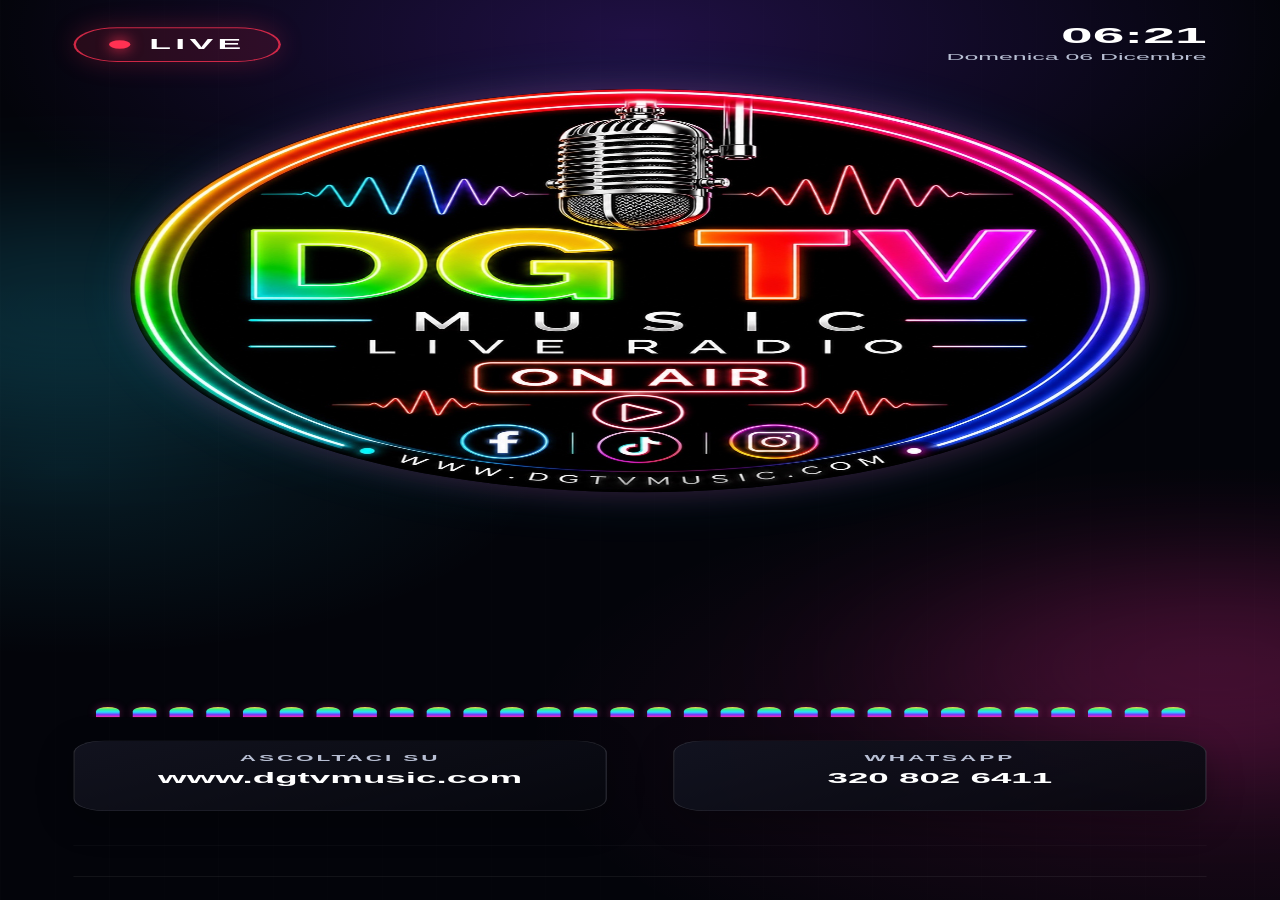
==== tiktok/index.html @ 12193d0e "Add files via upload" ====
<!doctype html>
<html lang="it">
<head>
  <meta charset="utf-8">
  <meta name="viewport" content="width=device-width,initial-scale=1,maximum-scale=1,user-scalable=no">
  <title>DG TV Live Radio</title>
  <link rel="stylesheet" href="style.css">
</head>
<body>
  <div id="viewport">
    <main id="canvas">
      <div class="grid"></div>
      <div class="glow glow1"></div>
      <div class="glow glow2"></div>

      <div class="live-badge"><span></span>LIVE</div>

      <div class="clock">
        <strong id="time">--:--</strong>
        <small id="date">--</small>
      </div>

      <img class="logo" src="assets/logo.jpg" alt="DG TV Music Live Radio">

      <div class="equalizer" id="equalizer"></div>

      <div class="site-box info-box">
        <small>ASCOLTACI SU</small>
        <strong>www.dgtvmusic.com</strong>
      </div>

      <div class="whatsapp-box info-box">
        <small>WHATSAPP</small>
        <strong>320 802 6411</strong>
      </div>

      <div class="ticker">
        <div>DG TV LIVE RADIO • LA TUA MUSICA • LA TUA RADIO • SEMPRE ON AIR • WWW.DGTVMUSIC.COM • DG TV LIVE RADIO •</div>
      </div>
    </main>
  </div>
  <script src="app.js"></script>
</body>
</html>
---- tiktok/style.css ----
:root{
  --pink:#ff2fa2;
  --violet:#7b37ff;
  --cyan:#27dcff;
  --red:#ff3152;
  --green:#39f28d;
  --yellow:#ffd33d;
}
*{box-sizing:border-box}
html,body{
  width:100%;
  height:100%;
  margin:0;
  overflow:hidden;
  background:#020308;
}
body{
  display:flex;
  align-items:flex-start;
  justify-content:flex-start;
  font-family:Arial,Helvetica,sans-serif;
  color:#fff;
}
#viewport{
  position:relative;
  width:100vw;
  height:100vh;
  overflow:hidden;
}
#canvas{
  position:absolute;
  left:0;
  top:0;
  width:1080px;
  height:1920px;
  overflow:hidden;
  transform-origin:top left;
  background:
    radial-gradient(circle at 50% 4%,rgba(123,55,255,.24),transparent 29%),
    radial-gradient(circle at 5% 52%,rgba(39,220,255,.11),transparent 28%),
    radial-gradient(circle at 95% 82%,rgba(255,47,162,.13),transparent 31%),
    #03040a;
}
.grid{
  position:absolute;
  inset:0;
  opacity:.48;
  background-image:
    linear-gradient(rgba(255,255,255,.018) 1px,transparent 1px),
    linear-gradient(90deg,rgba(255,255,255,.018) 1px,transparent 1px);
  background-size:46px 46px;
}
.glow{
  position:absolute;
  width:470px;
  height:470px;
  border-radius:50%;
  filter:blur(110px);
  opacity:.17;
}
.glow1{left:-170px;top:430px;background:var(--cyan)}
.glow2{right:-180px;bottom:260px;background:var(--pink)}

.live-badge{
  position:absolute;
  left:62px;
  top:58px;
  height:74px;
  padding:0 28px;
  display:flex;
  align-items:center;
  gap:16px;
  border:2px solid rgba(255,49,82,.78);
  border-radius:999px;
  background:rgba(255,49,82,.13);
  box-shadow:0 0 34px rgba(255,49,82,.24);
  font-size:30px;
  font-weight:900;
  letter-spacing:.12em;
}
.live-badge span{
  width:18px;
  height:18px;
  border-radius:50%;
  background:var(--red);
  box-shadow:0 0 18px var(--red);
  animation:blink 1.1s infinite;
}
.clock{
  position:absolute;
  right:62px;
  top:52px;
  width:300px;
  text-align:right;
}
.clock strong{
  display:block;
  font-size:48px;
  line-height:1;
}
.clock small{
  display:block;
  margin-top:10px;
  font-size:21px;
  color:#b8bfd3;
  text-transform:capitalize;
}

.logo{
  position:absolute;
  left:110px;
  top:190px;
  width:860px;
  height:860px;
  object-fit:cover;
  border-radius:50%;
  box-shadow:
    0 0 38px rgba(255,47,162,.21),
    0 0 72px rgba(39,220,255,.15);
  animation:float 4s ease-in-out infinite;
}

.equalizer{
  position:absolute;
  left:70px;
  top:1080px;
  width:940px;
  height:450px;
  display:flex;
  align-items:flex-end;
  justify-content:center;
  gap:11px;
  overflow:hidden;
}
.equalizer i{
  display:block;
  width:20px;
  min-height:22px;
  border-radius:999px 999px 5px 5px;
  background:linear-gradient(to top,var(--pink),var(--violet),var(--cyan),var(--green),var(--yellow));
  box-shadow:0 0 12px rgba(255,47,162,.36);
  animation:bar 1s ease-in-out infinite alternate;
}

.info-box{
  position:absolute;
  top:1580px;
  width:450px;
  height:150px;
  padding:26px 28px;
  border-radius:26px;
  background:linear-gradient(145deg,rgba(19,20,33,.93),rgba(7,8,14,.89));
  border:1px solid rgba(255,255,255,.12);
  box-shadow:0 20px 48px rgba(0,0,0,.31);
  text-align:center;
}
.site-box{left:62px}
.whatsapp-box{right:62px}
.info-box small{
  display:block;
  color:#b8bfd3;
  font-size:19px;
  font-weight:800;
  letter-spacing:.13em;
}
.info-box strong{
  display:block;
  margin-top:13px;
  font-size:31px;
  white-space:nowrap;
}

.ticker{
  position:absolute;
  left:62px;
  bottom:50px;
  width:956px;
  height:66px;
  overflow:hidden;
  white-space:nowrap;
  border-top:1px solid rgba(255,255,255,.12);
  border-bottom:1px solid rgba(255,255,255,.12);
  display:flex;
  align-items:center;
}
.ticker div{
  display:inline-block;
  padding-left:100%;
  animation:ticker 22s linear infinite;
  font-size:20px;
  font-weight:900;
  letter-spacing:.1em;
}

@keyframes blink{50%{opacity:.35;transform:scale(.8)}}
@keyframes float{50%{transform:translateY(-7px)}}
@keyframes bar{from{height:22px}to{height:430px}}
@keyframes ticker{to{transform:translateX(-100%)}}
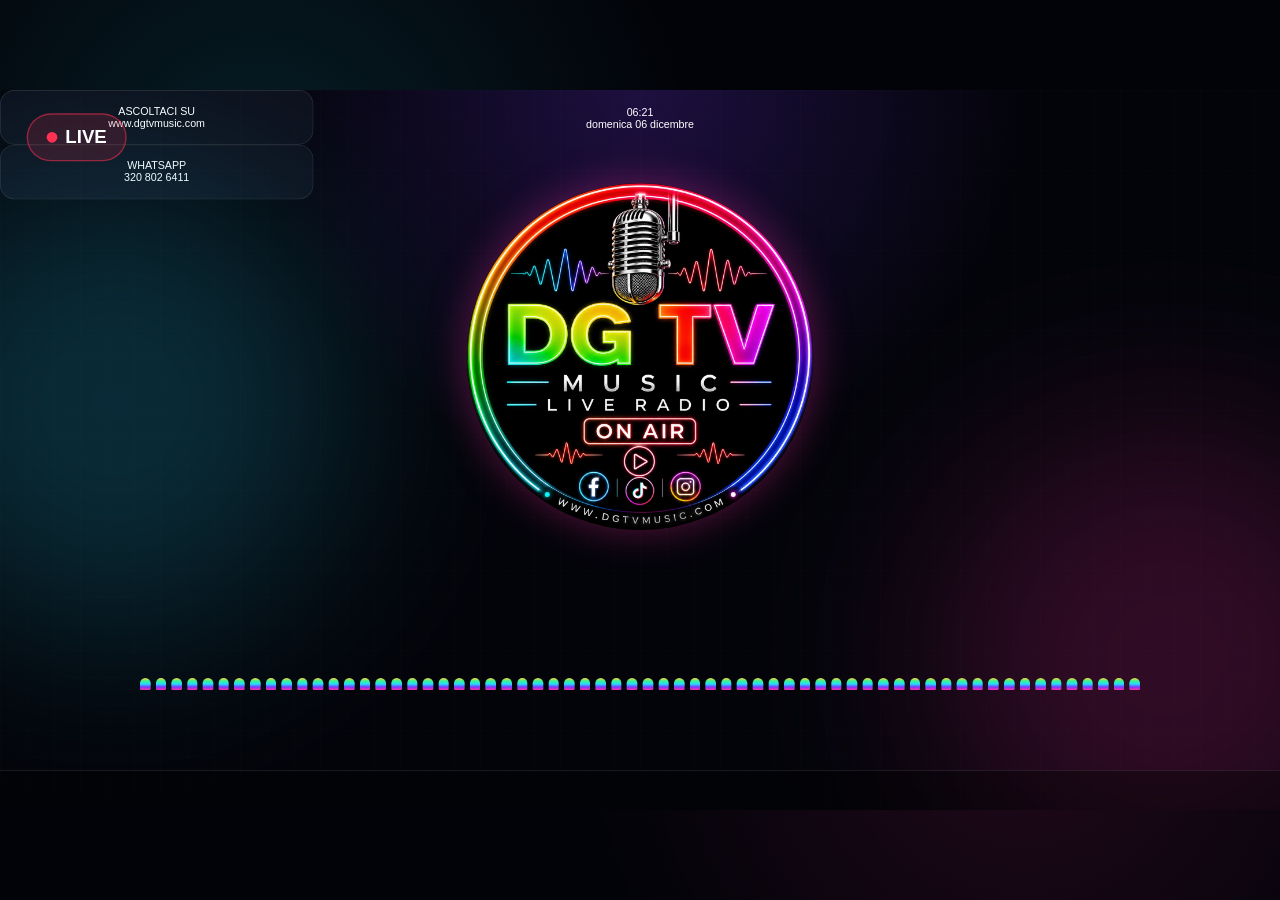
==== commit 41f6aef1: "Refactor HTML structure and update metadata" ====
--- a/tiktok/index.html
+++ b/tiktok/index.html
@@ -1,44 +1,96 @@
-<!doctype html>
+<!DOCTYPE html>
 <html lang="it">
 <head>
-  <meta charset="utf-8">
-  <meta name="viewport" content="width=device-width,initial-scale=1,maximum-scale=1,user-scalable=no">
-  <title>DG TV Live Radio</title>
-  <link rel="stylesheet" href="style.css">
+<meta charset="UTF-8">
+<meta name="viewport" content="width=device-width,initial-scale=1.0">
+
+<title>DG TV LIVE RADIO</title>
+
+<link rel="stylesheet" href="style.css">
 </head>
+
 <body>
-  <div id="viewport">
-    <main id="canvas">
-      <div class="grid"></div>
-      <div class="glow glow1"></div>
-      <div class="glow glow2"></div>
 
-      <div class="live-badge"><span></span>LIVE</div>
+<div id="viewport">
 
-      <div class="clock">
-        <strong id="time">--:--</strong>
-        <small id="date">--</small>
-      </div>
+<div id="canvas">
 
-      <img class="logo" src="assets/logo.jpg" alt="DG TV Music Live Radio">
+<div class="grid"></div>
 
-      <div class="equalizer" id="equalizer"></div>
+<div class="glow glow1"></div>
+<div class="glow glow2"></div>
 
-      <div class="site-box info-box">
-        <small>ASCOLTACI SU</small>
-        <strong>www.dgtvmusic.com</strong>
-      </div>
+<div class="header">
 
-      <div class="whatsapp-box info-box">
-        <small>WHATSAPP</small>
-        <strong>320 802 6411</strong>
-      </div>
+<div class="live-badge">
+<span></span>
+LIVE
+</div>
 
-      <div class="ticker">
-        <div>DG TV LIVE RADIO • LA TUA MUSICA • LA TUA RADIO • SEMPRE ON AIR • WWW.DGTVMUSIC.COM • DG TV LIVE RADIO •</div>
-      </div>
-    </main>
-  </div>
-  <script src="app.js"></script>
+<div class="clock">
+<div id="time">00:00</div>
+<div id="date">Giovedì 30 Luglio</div>
+</div>
+
+</div>
+
+<div class="logo-area">
+
+<img
+class="logo"
+src="assets/logo.jpg"
+alt="DG TV LIVE RADIO">
+
+</div>
+
+<div
+id="equalizer"
+class="equalizer">
+</div>
+
+<div class="bottom">
+
+<div class="info-box">
+
+<div class="title">
+ASCOLTACI SU
+</div>
+
+<div class="value">
+www.dgtvmusic.com
+</div>
+
+</div>
+
+<div class="info-box">
+
+<div class="title">
+WHATSAPP
+</div>
+
+<div class="value">
+320 802 6411
+</div>
+
+</div>
+
+</div>
+
+<div class="ticker">
+
+<div>
+
+DG TV LIVE RADIO • LA TUA MUSICA • LA TUA RADIO • SEMPRE ON AIR • WWW.DGTVMUSIC.COM • DG TV LIVE RADIO •
+
+</div>
+
+</div>
+
+</div>
+
+</div>
+
+<script src="app.js"></script>
+
 </body>
 </html>
--- a/tiktok/style.css
+++ b/tiktok/style.css
@@ -1,4 +1,3 @@
-
 :root{
   --pink:#ff2fa2;
   --violet:#7b37ff;
@@ -7,193 +6,143 @@
   --green:#39f28d;
   --yellow:#ffd33d;
 }
-*{box-sizing:border-box}
+*{margin:0;padding:0;box-sizing:border-box}
 html,body{
-  width:100%;
-  height:100%;
-  margin:0;
-  overflow:hidden;
-  background:#020308;
-}
-body{
-  display:flex;
-  align-items:flex-start;
-  justify-content:flex-start;
-  font-family:Arial,Helvetica,sans-serif;
-  color:#fff;
+width:100%;
+height:100%;
+overflow:hidden;
+background:#020308;
+font-family:Arial,Helvetica,sans-serif;
+color:#fff;
 }
 #viewport{
-  position:relative;
-  width:100vw;
-  height:100vh;
-  overflow:hidden;
+position:relative;
+width:100vw;
+height:100vh;
+overflow:hidden;
+background:
+radial-gradient(circle at 20% 20%,rgba(39,220,255,.12),transparent 35%),
+radial-gradient(circle at 80% 80%,rgba(255,47,162,.12),transparent 35%),
+#020308;
 }
 #canvas{
-  position:absolute;
-  left:0;
-  top:0;
-  width:1080px;
-  height:1920px;
-  overflow:hidden;
-  transform-origin:top left;
-  background:
-    radial-gradient(circle at 50% 4%,rgba(123,55,255,.24),transparent 29%),
-    radial-gradient(circle at 5% 52%,rgba(39,220,255,.11),transparent 28%),
-    radial-gradient(circle at 95% 82%,rgba(255,47,162,.13),transparent 31%),
-    #03040a;
+position:absolute;
+left:50%;
+top:50%;
+width:1920px;
+height:1080px;
+transform:translate(-50%,-50%);
+background:
+radial-gradient(circle at 50% 0%,rgba(123,55,255,.22),transparent 40%),
+#03040a;
+overflow:hidden;
 }
 .grid{
-  position:absolute;
-  inset:0;
-  opacity:.48;
-  background-image:
-    linear-gradient(rgba(255,255,255,.018) 1px,transparent 1px),
-    linear-gradient(90deg,rgba(255,255,255,.018) 1px,transparent 1px);
-  background-size:46px 46px;
+position:absolute;
+inset:0;
+opacity:.35;
+background-image:
+linear-gradient(rgba(255,255,255,.03) 1px,transparent 1px),
+linear-gradient(90deg,rgba(255,255,255,.03) 1px,transparent 1px);
+background-size:40px 40px;
 }
-.glow{
-  position:absolute;
-  width:470px;
-  height:470px;
-  border-radius:50%;
-  filter:blur(110px);
-  opacity:.17;
-}
-.glow1{left:-170px;top:430px;background:var(--cyan)}
-.glow2{right:-180px;bottom:260px;background:var(--pink)}
+.glow{position:absolute;width:700px;height:700px;border-radius:50%;filter:blur(140px);opacity:.18}
+.glow1{left:-180px;top:120px;background:var(--cyan)}
+.glow2{right:-180px;bottom:-120px;background:var(--pink)}
 
 .live-badge{
-  position:absolute;
-  left:62px;
-  top:58px;
-  height:74px;
-  padding:0 28px;
-  display:flex;
-  align-items:center;
-  gap:16px;
-  border:2px solid rgba(255,49,82,.78);
-  border-radius:999px;
-  background:rgba(255,49,82,.13);
-  box-shadow:0 0 34px rgba(255,49,82,.24);
-  font-size:30px;
-  font-weight:900;
-  letter-spacing:.12em;
+position:absolute;left:40px;top:35px;
+padding:18px 28px;border-radius:40px;
+display:flex;gap:12px;align-items:center;
+background:rgba(255,49,82,.15);
+border:2px solid rgba(255,49,82,.5);
+font-weight:900;font-size:28px;
 }
 .live-badge span{
-  width:18px;
-  height:18px;
-  border-radius:50%;
-  background:var(--red);
-  box-shadow:0 0 18px var(--red);
-  animation:blink 1.1s infinite;
-}
-.clock{
-  position:absolute;
-  right:62px;
-  top:52px;
-  width:300px;
-  text-align:right;
-}
-.clock strong{
-  display:block;
-  font-size:48px;
-  line-height:1;
-}
-.clock small{
-  display:block;
-  margin-top:10px;
-  font-size:21px;
-  color:#b8bfd3;
-  text-transform:capitalize;
+width:16px;height:16px;border-radius:50%;
+background:var(--red);
+animation:blink 1s infinite;
 }
 
+.clock{
+position:absolute;
+top:25px;
+left:50%;
+transform:translateX(-50%);
+text-align:center;
+}
+.clock strong{display:block;font-size:86px;font-weight:900}
+.clock small{display:block;font-size:24px;color:#c7c7d8}
+
 .logo{
-  position:absolute;
-  left:110px;
-  top:190px;
-  width:860px;
-  height:860px;
-  object-fit:cover;
-  border-radius:50%;
-  box-shadow:
-    0 0 38px rgba(255,47,162,.21),
-    0 0 72px rgba(39,220,255,.15);
-  animation:float 4s ease-in-out infinite;
+position:absolute;
+left:50%;
+top:140px;
+transform:translateX(-50%);
+width:520px;
+height:520px;
+border-radius:50%;
+object-fit:cover;
+box-shadow:0 0 60px rgba(255,47,162,.35);
 }
 
 .equalizer{
-  position:absolute;
-  left:70px;
-  top:1080px;
-  width:940px;
-  height:450px;
-  display:flex;
-  align-items:flex-end;
-  justify-content:center;
-  gap:11px;
-  overflow:hidden;
+position:absolute;
+left:50%;
+top:700px;
+transform:translateX(-50%);
+width:1500px;
+height:200px;
+display:flex;
+align-items:flex-end;
+justify-content:center;
+gap:8px;
 }
 .equalizer i{
-  display:block;
-  width:20px;
-  min-height:22px;
-  border-radius:999px 999px 5px 5px;
-  background:linear-gradient(to top,var(--pink),var(--violet),var(--cyan),var(--green),var(--yellow));
-  box-shadow:0 0 12px rgba(255,47,162,.36);
-  animation:bar 1s ease-in-out infinite alternate;
+width:18px;
+min-height:18px;
+border-radius:18px 18px 4px 4px;
+background:linear-gradient(to top,var(--pink),var(--violet),var(--cyan),var(--green),var(--yellow));
+animation:bar .9s infinite alternate;
 }
 
+.info-row{
+position:absolute;
+left:0;
+right:0;
+bottom:110px;
+display:flex;
+justify-content:space-around;
+}
 .info-box{
-  position:absolute;
-  top:1580px;
-  width:450px;
-  height:150px;
-  padding:26px 28px;
-  border-radius:26px;
-  background:linear-gradient(145deg,rgba(19,20,33,.93),rgba(7,8,14,.89));
-  border:1px solid rgba(255,255,255,.12);
-  box-shadow:0 20px 48px rgba(0,0,0,.31);
-  text-align:center;
+width:470px;
+padding:22px;
+text-align:center;
+border-radius:22px;
+background:rgba(15,18,30,.9);
+border:1px solid rgba(255,255,255,.12);
 }
-.site-box{left:62px}
-.whatsapp-box{right:62px}
-.info-box small{
-  display:block;
-  color:#b8bfd3;
-  font-size:19px;
-  font-weight:800;
-  letter-spacing:.13em;
+.info-box small{display:block;font-size:18px;color:#bfc6d7}
+.info-box strong{display:block;margin-top:8px;font-size:32px}
+
+.ticker{
+position:absolute;
+left:0;right:0;bottom:0;
+height:60px;
+display:flex;
+align-items:center;
+overflow:hidden;
+border-top:1px solid rgba(255,255,255,.12);
+background:rgba(0,0,0,.35);
 }
-.info-box strong{
-  display:block;
-  margin-top:13px;
-  font-size:31px;
-  white-space:nowrap;
+.ticker div{
+white-space:nowrap;
+padding-left:100%;
+font-size:22px;
+font-weight:700;
+animation:ticker 24s linear infinite;
 }
 
-.ticker{
-  position:absolute;
-  left:62px;
-  bottom:50px;
-  width:956px;
-  height:66px;
-  overflow:hidden;
-  white-space:nowrap;
-  border-top:1px solid rgba(255,255,255,.12);
-  border-bottom:1px solid rgba(255,255,255,.12);
-  display:flex;
-  align-items:center;
-}
-.ticker div{
-  display:inline-block;
-  padding-left:100%;
-  animation:ticker 22s linear infinite;
-  font-size:20px;
-  font-weight:900;
-  letter-spacing:.1em;
-}
-
-@keyframes blink{50%{opacity:.35;transform:scale(.8)}}
-@keyframes float{50%{transform:translateY(-7px)}}
-@keyframes bar{from{height:22px}to{height:430px}}
+@keyframes blink{50%{opacity:.35}}
+@keyframes bar{from{height:25px}to{height:180px}}
 @keyframes ticker{to{transform:translateX(-100%)}}
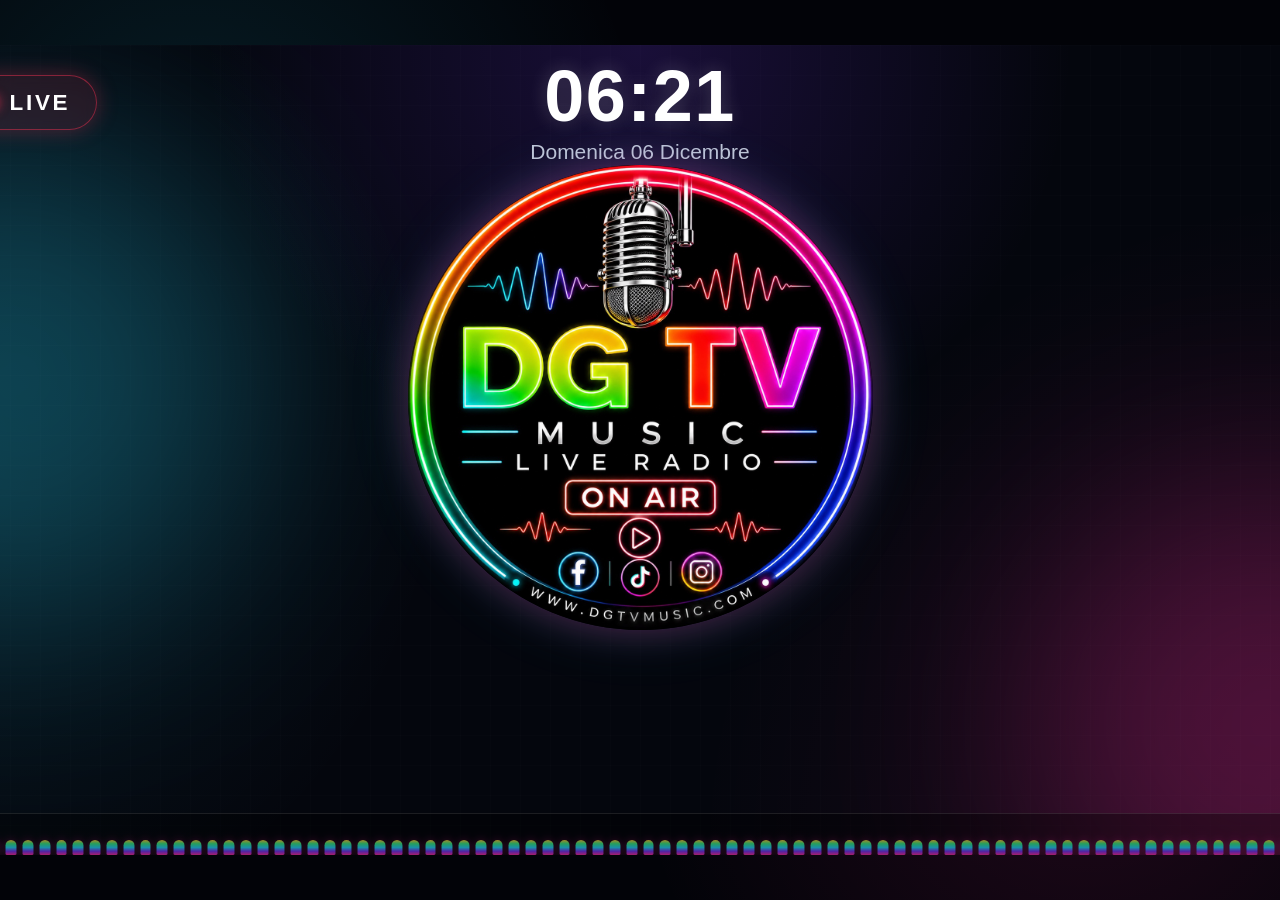
==== commit 2f6a7492: "Add files via upload" ====
--- a/tiktok/index.html
+++ b/tiktok/index.html
@@ -48,34 +48,6 @@
 class="equalizer">
 </div>
 
-<div class="bottom">
-
-<div class="info-box">
-
-<div class="title">
-ASCOLTACI SU
-</div>
-
-<div class="value">
-www.dgtvmusic.com
-</div>
-
-</div>
-
-<div class="info-box">
-
-<div class="title">
-WHATSAPP
-</div>
-
-<div class="value">
-320 802 6411
-</div>
-
-</div>
-
-</div>
-
 <div class="ticker">
 
 <div>
--- a/tiktok/style.css
+++ b/tiktok/style.css
@@ -1,148 +1,649 @@
 :root{
-  --pink:#ff2fa2;
-  --violet:#7b37ff;
-  --cyan:#27dcff;
-  --red:#ff3152;
-  --green:#39f28d;
-  --yellow:#ffd33d;
-}
-*{margin:0;padding:0;box-sizing:border-box}
-html,body{
-width:100%;
-height:100%;
-overflow:hidden;
-background:#020308;
-font-family:Arial,Helvetica,sans-serif;
-color:#fff;
-}
+    --pink:#ff2fa2;
+    --violet:#7b37ff;
+    --cyan:#27dcff;
+    --red:#ff3152;
+    --green:#39f28d;
+    --yellow:#ffd33d;
+    --white:#ffffff;
+    --bg:#04060d;
+}
+
+*{
+    margin:0;
+    padding:0;
+    box-sizing:border-box;
+}
+
+html,
+body{
+    width:100%;
+    height:100%;
+    overflow:hidden;
+    font-family:Arial,Helvetica,sans-serif;
+    background:#020308;
+    color:#fff;
+}
+
+body{
+    display:flex;
+    justify-content:center;
+    align-items:center;
+}
+
 #viewport{
-position:relative;
-width:100vw;
-height:100vh;
-overflow:hidden;
-background:
-radial-gradient(circle at 20% 20%,rgba(39,220,255,.12),transparent 35%),
-radial-gradient(circle at 80% 80%,rgba(255,47,162,.12),transparent 35%),
-#020308;
-}
+    position:relative;
+    width:100vw;
+    height:100vh;
+    overflow:hidden;
+    background:
+        radial-gradient(circle at 15% 20%,rgba(39,220,255,.12),transparent 35%),
+        radial-gradient(circle at 85% 80%,rgba(255,47,162,.12),transparent 35%),
+        #020308;
+}
+
 #canvas{
-position:absolute;
-left:50%;
-top:50%;
-width:1920px;
-height:1080px;
-transform:translate(-50%,-50%);
-background:
-radial-gradient(circle at 50% 0%,rgba(123,55,255,.22),transparent 40%),
-#03040a;
-overflow:hidden;
-}
+
+    position:absolute;
+
+    left:50%;
+    top:50%;
+
+    width:1920px;
+    height:1080px;
+
+    transform:translate(-50%,-50%);
+
+    overflow:hidden;
+
+    background:
+        radial-gradient(circle at 50% 0%,rgba(123,55,255,.18),transparent 40%),
+        radial-gradient(circle at 0% 50%,rgba(39,220,255,.10),transparent 35%),
+        radial-gradient(circle at 100% 100%,rgba(255,47,162,.12),transparent 40%),
+        var(--bg);
+
+}
+
 .grid{
-position:absolute;
-inset:0;
-opacity:.35;
-background-image:
-linear-gradient(rgba(255,255,255,.03) 1px,transparent 1px),
-linear-gradient(90deg,rgba(255,255,255,.03) 1px,transparent 1px);
-background-size:40px 40px;
-}
-.glow{position:absolute;width:700px;height:700px;border-radius:50%;filter:blur(140px);opacity:.18}
-.glow1{left:-180px;top:120px;background:var(--cyan)}
-.glow2{right:-180px;bottom:-120px;background:var(--pink)}
+
+    position:absolute;
+    inset:0;
+
+    opacity:.35;
+
+    background-image:
+
+        linear-gradient(rgba(255,255,255,.03) 1px,transparent 1px),
+
+        linear-gradient(90deg,rgba(255,255,255,.03) 1px,transparent 1px);
+
+    background-size:40px 40px;
+
+}
+
+.glow{
+
+    position:absolute;
+
+    width:650px;
+    height:650px;
+
+    border-radius:50%;
+
+    filter:blur(140px);
+
+    opacity:.22;
+
+}
+
+.glow1{
+
+    left:-200px;
+    top:120px;
+
+    background:var(--cyan);
+
+}
+
+.glow2{
+
+    right:-200px;
+    bottom:-150px;
+
+    background:var(--pink);
+
+}
+
+/* =========================
+   HEADER
+========================= */
+
+.header{
+    position:absolute;
+    left:0;
+    top:0;
+    width:100%;
+    height:140px;
+}
 
 .live-badge{
-position:absolute;left:40px;top:35px;
-padding:18px 28px;border-radius:40px;
-display:flex;gap:12px;align-items:center;
-background:rgba(255,49,82,.15);
-border:2px solid rgba(255,49,82,.5);
-font-weight:900;font-size:28px;
-}
+
+    position:absolute;
+
+    left:50px;
+    top:40px;
+
+    display:flex;
+    align-items:center;
+    gap:16px;
+
+    padding:18px 34px;
+
+    border-radius:60px;
+
+    background:rgba(255,49,82,.12);
+
+    border:2px solid rgba(255,49,82,.45);
+
+    box-shadow:0 0 30px rgba(255,49,82,.30);
+
+    font-size:30px;
+
+    font-weight:900;
+
+    letter-spacing:.12em;
+
+    backdrop-filter:blur(10px);
+
+}
+
 .live-badge span{
-width:16px;height:16px;border-radius:50%;
-background:var(--red);
-animation:blink 1s infinite;
-}
+
+    width:18px;
+    height:18px;
+
+    border-radius:50%;
+
+    background:var(--red);
+
+    box-shadow:0 0 16px var(--red);
+
+    animation:blink 1s infinite;
+
+}
+
+/* =========================
+   OROLOGIO
+========================= */
 
 .clock{
-position:absolute;
-top:25px;
-left:50%;
-transform:translateX(-50%);
-text-align:center;
-}
-.clock strong{display:block;font-size:86px;font-weight:900}
-.clock small{display:block;font-size:24px;color:#c7c7d8}
+
+    position:absolute;
+
+    left:50%;
+
+    top:25px;
+
+    transform:translateX(-50%);
+
+    text-align:center;
+
+}
+
+.clock #time{
+
+    font-size:90px;
+
+    font-weight:900;
+
+    line-height:1;
+
+    letter-spacing:2px;
+
+    text-shadow:0 0 25px rgba(255,255,255,.20);
+
+}
+
+.clock #date{
+
+    margin-top:10px;
+
+    font-size:28px;
+
+    color:#bfc6d7;
+
+    text-transform:capitalize;
+
+}
+
+/* =========================
+   LOGO
+========================= */
+
+.logo-area{
+
+    position:absolute;
+
+    top:170px;
+
+    left:50%;
+
+    transform:translateX(-50%);
+
+    width:560px;
+
+    height:560px;
+
+    display:flex;
+
+    justify-content:center;
+
+    align-items:center;
+
+}
 
 .logo{
-position:absolute;
-left:50%;
-top:140px;
-transform:translateX(-50%);
-width:520px;
-height:520px;
-border-radius:50%;
-object-fit:cover;
-box-shadow:0 0 60px rgba(255,47,162,.35);
-}
+
+    width:560px;
+
+    height:560px;
+
+    object-fit:cover;
+
+    border-radius:50%;
+
+    box-shadow:
+
+        0 0 50px rgba(255,47,162,.28),
+
+        0 0 80px rgba(39,220,255,.18);
+
+    animation:float 5s ease-in-out infinite;
+
+}
+
+/* =========================
+   EQUALIZER
+========================= */
 
 .equalizer{
-position:absolute;
-left:50%;
-top:700px;
-transform:translateX(-50%);
-width:1500px;
-height:200px;
-display:flex;
-align-items:flex-end;
-justify-content:center;
-gap:8px;
-}
+
+    position:absolute;
+
+    left:50%;
+
+    top:760px;
+
+    transform:translateX(-50%);
+
+    width:1600px;
+
+    height:190px;
+
+    display:flex;
+
+    justify-content:center;
+
+    align-items:flex-end;
+
+    gap:8px;
+
+}
+
 .equalizer i{
-width:18px;
-min-height:18px;
-border-radius:18px 18px 4px 4px;
-background:linear-gradient(to top,var(--pink),var(--violet),var(--cyan),var(--green),var(--yellow));
-animation:bar .9s infinite alternate;
-}
-
-.info-row{
-position:absolute;
-left:0;
-right:0;
-bottom:110px;
-display:flex;
-justify-content:space-around;
-}
+
+    width:18px;
+
+    min-height:20px;
+
+    border-radius:18px 18px 5px 5px;
+
+    background:linear-gradient(
+        to top,
+        var(--pink),
+        var(--violet),
+        var(--cyan),
+        var(--green),
+        var(--yellow)
+    );
+
+    box-shadow:0 0 12px rgba(255,47,162,.35);
+
+    animation:bar .8s ease-in-out infinite alternate;
+
+}
+
+/* ==========================================
+   BOX INFERIORI
+========================================== */
+
+.bottom{
+
+    position:absolute;
+
+    left:0;
+
+    right:0;
+
+    bottom:105px;
+
+    display:flex;
+
+    justify-content:space-between;
+
+    align-items:center;
+
+    padding:0 140px;
+
+}
+
 .info-box{
-width:470px;
-padding:22px;
-text-align:center;
-border-radius:22px;
-background:rgba(15,18,30,.9);
-border:1px solid rgba(255,255,255,.12);
-}
-.info-box small{display:block;font-size:18px;color:#bfc6d7}
-.info-box strong{display:block;margin-top:8px;font-size:32px}
+
+    width:520px;
+
+    height:120px;
+
+    border-radius:24px;
+
+    background:rgba(18,22,35,.90);
+
+    border:1px solid rgba(255,255,255,.10);
+
+    display:flex;
+
+    flex-direction:column;
+
+    justify-content:center;
+
+    align-items:center;
+
+    box-shadow:0 20px 40px rgba(0,0,0,.35);
+
+    backdrop-filter:blur(10px);
+
+}
+
+.info-box .title{
+
+    font-size:18px;
+
+    color:#bfc6d7;
+
+    letter-spacing:.20em;
+
+    font-weight:700;
+
+}
+
+.info-box .value{
+
+    margin-top:10px;
+
+    font-size:34px;
+
+    font-weight:900;
+
+    color:#ffffff;
+
+}
+
+/* ==========================================
+   TICKER
+========================================== */
 
 .ticker{
-position:absolute;
-left:0;right:0;bottom:0;
-height:60px;
-display:flex;
-align-items:center;
-overflow:hidden;
-border-top:1px solid rgba(255,255,255,.12);
-background:rgba(0,0,0,.35);
-}
+
+    position:absolute;
+
+    left:0;
+
+    bottom:0;
+
+    width:100%;
+
+    height:64px;
+
+    overflow:hidden;
+
+    display:flex;
+
+    align-items:center;
+
+    background:rgba(0,0,0,.35);
+
+    border-top:1px solid rgba(255,255,255,.10);
+
+}
+
 .ticker div{
-white-space:nowrap;
-padding-left:100%;
-font-size:22px;
-font-weight:700;
-animation:ticker 24s linear infinite;
-}
-
-@keyframes blink{50%{opacity:.35}}
-@keyframes bar{from{height:25px}to{height:180px}}
-@keyframes ticker{to{transform:translateX(-100%)}}
+
+    white-space:nowrap;
+
+    padding-left:100%;
+
+    font-size:24px;
+
+    font-weight:800;
+
+    letter-spacing:.10em;
+
+    animation:ticker 24s linear infinite;
+
+}
+
+/* ==========================================
+   ANIMAZIONI
+========================================== */
+
+@keyframes blink{
+
+    50%{
+
+        opacity:.35;
+
+        transform:scale(.75);
+
+    }
+
+}
+
+@keyframes float{
+
+    50%{
+
+        transform:translateY(-10px);
+
+    }
+
+}
+
+@keyframes bar{
+
+    from{
+
+        height:24px;
+
+    }
+
+    to{
+
+        height:180px;
+
+    }
+
+}
+
+@keyframes ticker{
+
+    to{
+
+        transform:translateX(-100%);
+
+    }
+
+}
+
+/* ==========================================
+   RIFINITURE
+========================================== */
+
+.logo:hover{
+
+    transform:scale(1.03);
+
+    transition:.35s;
+
+}
+
+.info-box:hover{
+
+    border-color:rgba(39,220,255,.45);
+
+    box-shadow:
+        0 0 25px rgba(39,220,255,.20),
+        0 20px 45px rgba(0,0,0,.35);
+
+    transition:.30s;
+
+}
+
+.live-badge:hover{
+
+    box-shadow:
+        0 0 30px rgba(255,49,82,.45);
+
+}
+
+/* ==========================================
+   SCROLL BAR
+========================================== */
+
+::-webkit-scrollbar{
+
+    width:0;
+
+    height:0;
+
+}
+
+/* ==========================================
+   RESPONSIVE
+========================================== */
+
+@media (max-width:1600px){
+
+#canvas{
+
+    zoom:.85;
+
+}
+
+}
+
+@media (max-width:1400px){
+
+#canvas{
+
+    zoom:.75;
+
+}
+
+}
+
+@media (max-width:1200px){
+
+#canvas{
+
+    zoom:.65;
+
+}
+
+}
+
+/* ==========================================
+   ANIMAZIONE GLOW
+========================================== */
+
+.glow1{
+
+    animation:glowLeft 10s ease-in-out infinite;
+
+}
+
+.glow2{
+
+    animation:glowRight 12s ease-in-out infinite;
+
+}
+
+@keyframes glowLeft{
+
+    50%{
+
+        transform:
+        translate(40px,-20px)
+        scale(1.15);
+
+    }
+
+}
+
+@keyframes glowRight{
+
+    50%{
+
+        transform:
+        translate(-30px,30px)
+        scale(1.20);
+
+    }
+
+}
+
+/* ==========================================
+   EFFETTO LOGO
+========================================== */
+
+.logo{
+
+    transition:.40s;
+
+}
+
+.logo:hover{
+
+    transform:scale(1.05);
+
+}
+
+/* ==========================================
+   FINE FILE
+========================================== */
+
+
+/* === Desktop overrides === */
+#canvas{
+ left:50%!important;
+ top:50%!important;
+ width:1920px!important;
+ height:1080px!important;
+ transform:translate(-50%,-50%)!important;
+}
+.clock{top:20px!important;left:50%!important;transform:translateX(-50%)!important;text-align:center!important;}
+.clock #time{font-size:96px!important;}
+.clock #date{font-size:28px!important;}
+.logo-area{top:150px!important;width:100%!important;display:flex!important;justify-content:center!important;}
+.logo{width:460px!important;height:460px!important;}
+.equalizer{top:650px!important;width:1700px!important;height:220px!important;}
+.bottom{bottom:90px!important;padding:0 120px!important;}
+.info-box{width:520px!important;}
+.ticker{height:70px!important;}
+
+
+/* Modern layout overrides */
+.logo-area{top:190px!important;}
+.logo{width:620px!important;height:620px!important;}
+.equalizer{top:860px!important;width:1780px!important;}
+.ticker{height:56px!important;font-size:22px;}
+
+.bottom{display:none!important;}
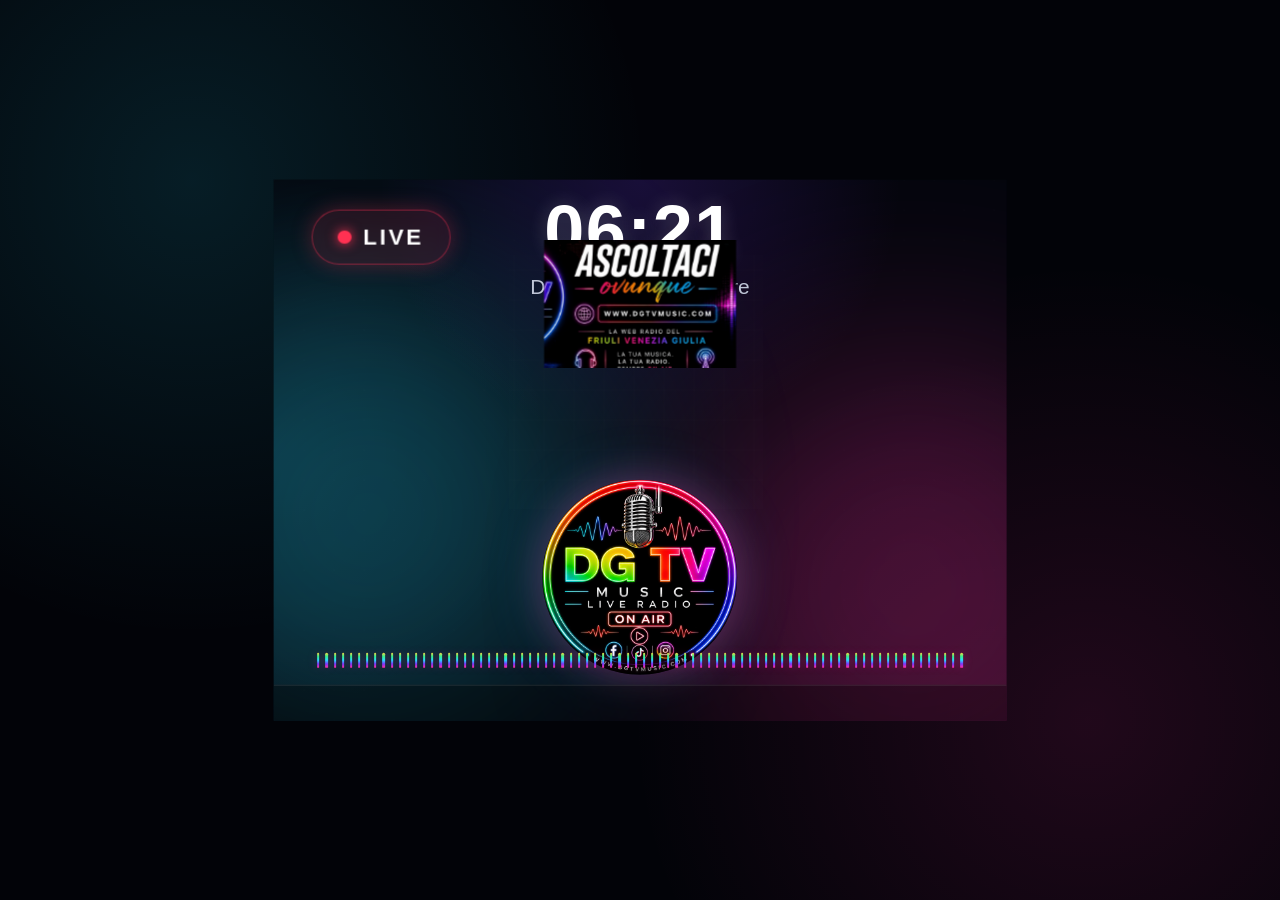
==== commit f6bf529c: "Add files via upload" ====
--- a/tiktok/index.html
+++ b/tiktok/index.html
@@ -34,6 +34,8 @@
 
 </div>
 
+<div class="hero-banner"><img src="assets/hero.jpg" alt="Hero"></div>
+
 <div class="logo-area">
 
 <img
--- a/tiktok/style.css
+++ b/tiktok/style.css
@@ -647,3 +647,19 @@
 .ticker{height:56px!important;font-size:22px;}
 
 .bottom{display:none!important;}
+
+
+/* 977x721 redesign */
+#canvas{width:977px!important;height:721px!important;}
+.hero-banner{
+ position:absolute;top:80px;left:50%;
+ transform:translateX(-50%);
+ width:860px;height:170px;
+ display:flex;justify-content:center;align-items:center;
+}
+.hero-banner img{max-width:100%;max-height:100%;object-fit:contain;}
+.logo-area{top:250px!important;width:100%;}
+.logo{width:260px!important;height:260px!important;}
+.equalizer{top:540px!important;width:860px!important;height:110px!important;}
+.ticker{height:48px!important;}
+.bottom{display:none!important;}
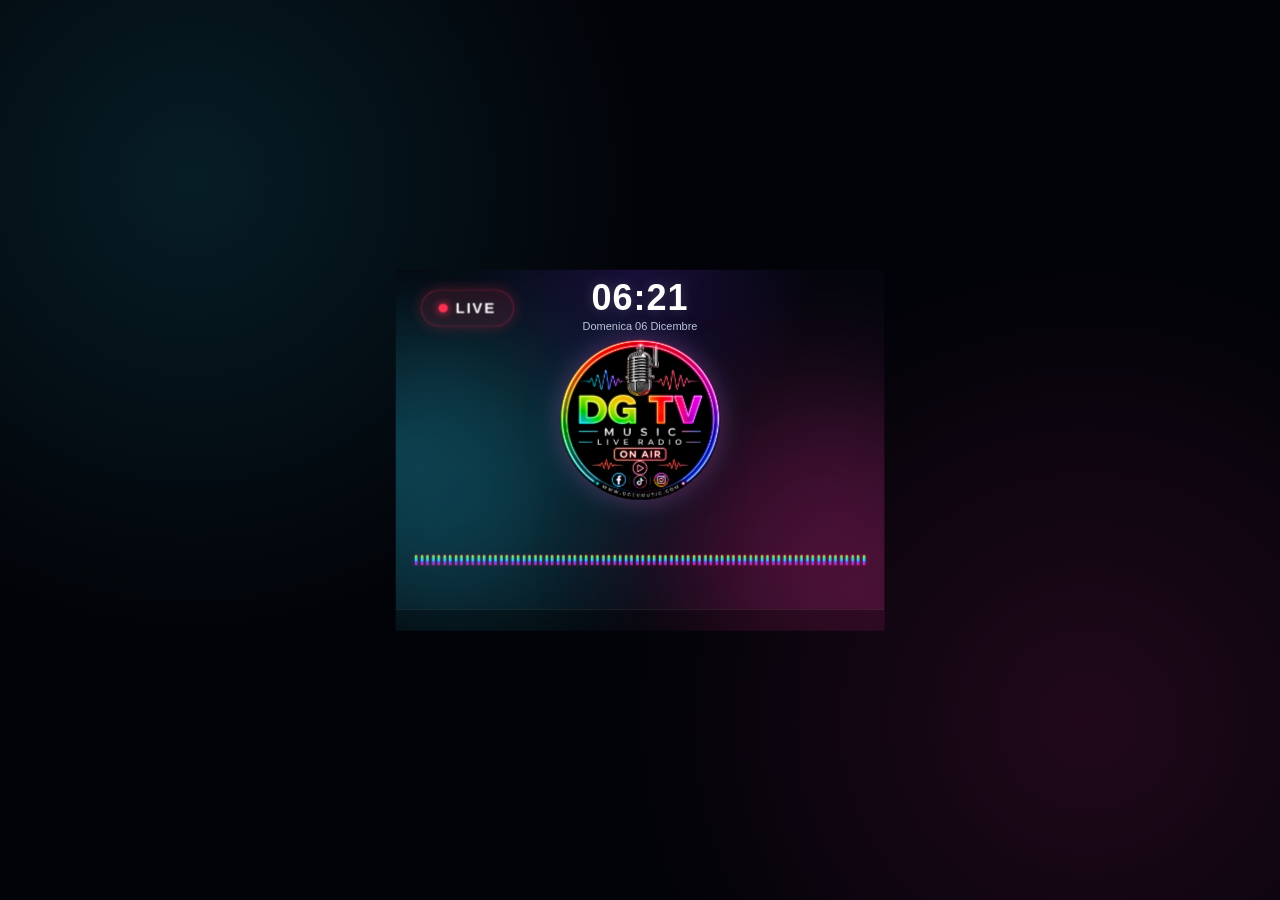
==== commit a79d7b62: "Add files via upload" ====
--- a/tiktok/index.html
+++ b/tiktok/index.html
@@ -1,70 +1,43 @@
 <!DOCTYPE html>
+
 <html lang="it">
 <head>
-<meta charset="UTF-8">
-<meta name="viewport" content="width=device-width,initial-scale=1.0">
-
+<meta charset="utf-8"/>
+<meta content="width=device-width,initial-scale=1.0" name="viewport"/>
 <title>DG TV LIVE RADIO</title>
-
-<link rel="stylesheet" href="style.css">
+<link href="style.css" rel="stylesheet"/>
 </head>
-
 <body>
-
 <div id="viewport">
-
 <div id="canvas">
-
 <div class="grid"></div>
-
 <div class="glow glow1"></div>
 <div class="glow glow2"></div>
-
 <div class="header">
-
 <div class="live-badge">
 <span></span>
 LIVE
 </div>
-
 <div class="clock">
 <div id="time">00:00</div>
 <div id="date">Giovedì 30 Luglio</div>
 </div>
-
 </div>
 
-<div class="hero-banner"><img src="assets/hero.jpg" alt="Hero"></div>
-
 <div class="logo-area">
-
-<img
-class="logo"
-src="assets/logo.jpg"
-alt="DG TV LIVE RADIO">
-
+<img alt="DG TV LIVE RADIO" class="logo" src="assets/logo.jpg"/>
 </div>
-
-<div
-id="equalizer"
-class="equalizer">
+<div class="equalizer" id="equalizer">
 </div>
-
 <div class="ticker">
-
 <div>
 
 DG TV LIVE RADIO • LA TUA MUSICA • LA TUA RADIO • SEMPRE ON AIR • WWW.DGTVMUSIC.COM • DG TV LIVE RADIO •
 
 </div>
-
 </div>
-
 </div>
-
 </div>
-
 <script src="app.js"></script>
-
 </body>
 </html>
--- a/tiktok/style.css
+++ b/tiktok/style.css
@@ -621,45 +621,64 @@
 ========================================== */
 
 
-/* === Desktop overrides === */
+
+
+/* =====================================================
+   LAYOUT FINALE 977x721
+   ===================================================== */
+
 #canvas{
- left:50%!important;
- top:50%!important;
- width:1920px!important;
- height:1080px!important;
- transform:translate(-50%,-50%)!important;
-}
-.clock{top:20px!important;left:50%!important;transform:translateX(-50%)!important;text-align:center!important;}
-.clock #time{font-size:96px!important;}
-.clock #date{font-size:28px!important;}
-.logo-area{top:150px!important;width:100%!important;display:flex!important;justify-content:center!important;}
-.logo{width:460px!important;height:460px!important;}
-.equalizer{top:650px!important;width:1700px!important;height:220px!important;}
-.bottom{bottom:90px!important;padding:0 120px!important;}
-.info-box{width:520px!important;}
-.ticker{height:70px!important;}
-
-
-/* Modern layout overrides */
-.logo-area{top:190px!important;}
-.logo{width:620px!important;height:620px!important;}
-.equalizer{top:860px!important;width:1780px!important;}
-.ticker{height:56px!important;font-size:22px;}
-
-.bottom{display:none!important;}
-
-
-/* 977x721 redesign */
-#canvas{width:977px!important;height:721px!important;}
+    width:977px;
+    height:721px;
+}
+
 .hero-banner{
- position:absolute;top:80px;left:50%;
- transform:translateX(-50%);
- width:860px;height:170px;
- display:flex;justify-content:center;align-items:center;
-}
-.hero-banner img{max-width:100%;max-height:100%;object-fit:contain;}
-.logo-area{top:250px!important;width:100%;}
-.logo{width:260px!important;height:260px!important;}
-.equalizer{top:540px!important;width:860px!important;height:110px!important;}
-.ticker{height:48px!important;}
-.bottom{display:none!important;}
+    display:none !important;
+}
+
+.bottom{
+    display:none !important;
+}
+
+.logo-area{
+    position:absolute;
+    top:140px;
+    left:50%;
+    transform:translateX(-50%);
+    width:100%;
+    height:auto;
+    display:flex;
+    justify-content:center;
+    align-items:center;
+}
+
+.logo{
+    width:320px;
+    height:320px;
+    border-radius:50%;
+}
+
+.equalizer{
+    left:50%;
+    top:470px;
+    transform:translateX(-50%);
+    width:900px;
+    height:120px;
+    gap:6px;
+}
+
+.clock{
+    top:18px;
+}
+
+.clock #time{
+    font-size:72px;
+}
+
+.clock #date{
+    font-size:22px;
+}
+
+.ticker{
+    height:42px;
+}
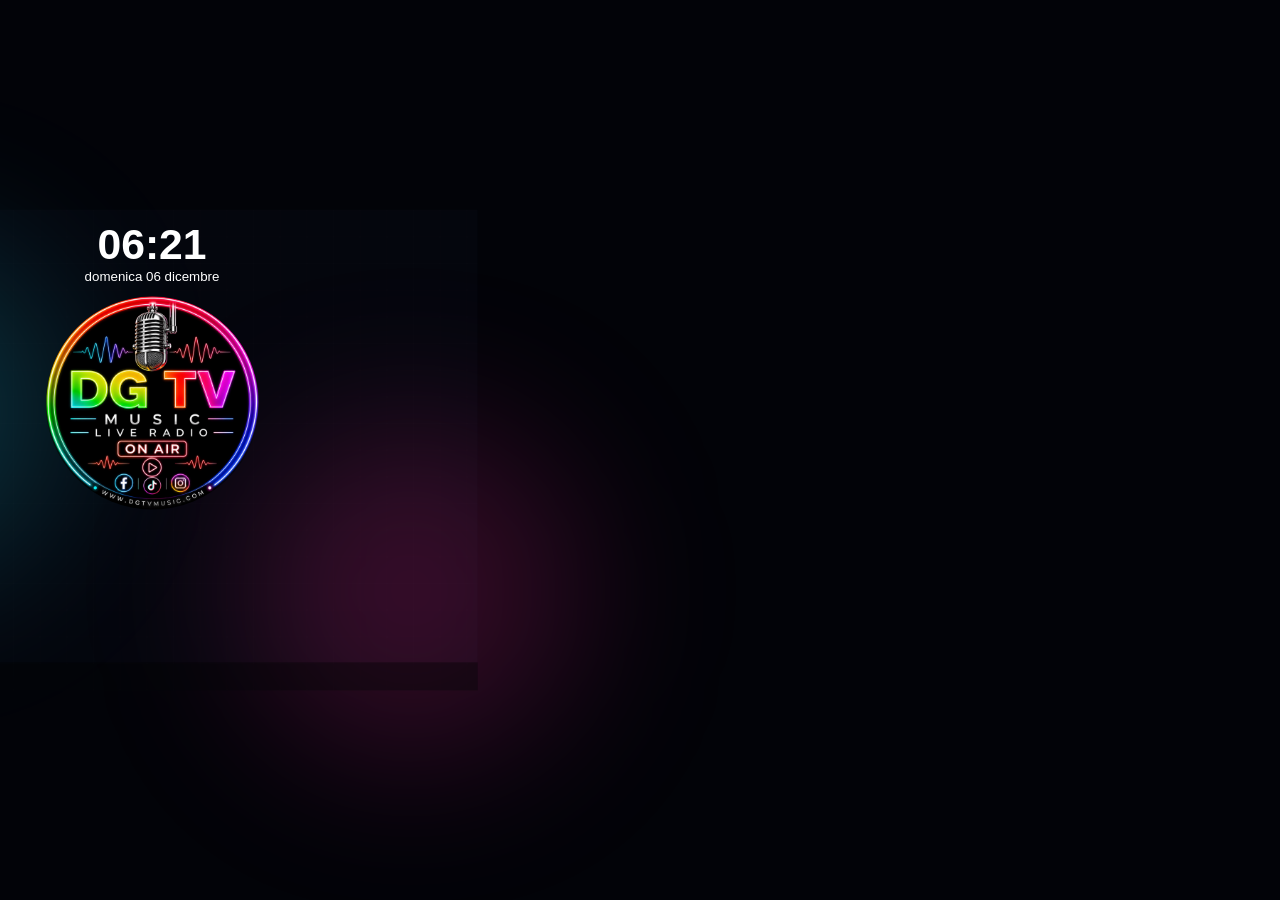
==== commit b4ce35bb: "Add files via upload" ====
--- a/tiktok/index.html
+++ b/tiktok/index.html
@@ -1,11 +1,10 @@
 <!DOCTYPE html>
-
 <html lang="it">
 <head>
-<meta charset="utf-8"/>
-<meta content="width=device-width,initial-scale=1.0" name="viewport"/>
+<meta charset="UTF-8">
+<meta name="viewport" content="width=device-width,initial-scale=1.0">
 <title>DG TV LIVE RADIO</title>
-<link href="style.css" rel="stylesheet"/>
+<link rel="stylesheet" href="style.css">
 </head>
 <body>
 <div id="viewport">
@@ -14,30 +13,12 @@
 <div class="glow glow1"></div>
 <div class="glow glow2"></div>
 <div class="header">
-<div class="live-badge">
-<span></span>
-LIVE
+<div class="live-badge"><span></span>LIVE</div>
+<div class="clock"><div id="time">00:00</div><div id="date"></div></div>
 </div>
-<div class="clock">
-<div id="time">00:00</div>
-<div id="date">Giovedì 30 Luglio</div>
-</div>
-</div>
-
-<div class="logo-area">
-<img alt="DG TV LIVE RADIO" class="logo" src="assets/logo.jpg"/>
-</div>
-<div class="equalizer" id="equalizer">
-</div>
-<div class="ticker">
-<div>
-
-DG TV LIVE RADIO • LA TUA MUSICA • LA TUA RADIO • SEMPRE ON AIR • WWW.DGTVMUSIC.COM • DG TV LIVE RADIO •
-
-</div>
-</div>
-</div>
-</div>
+<div class="logo-area"><img class="logo" src="assets/logo.jpg"></div>
+<div id="equalizer" class="equalizer"></div>
+<div class="ticker"><div>DG TV LIVE RADIO • WWW.DGTVMUSIC.COM • SEMPRE ON AIR • LA TUA MUSICA •</div></div>
+</div></div>
 <script src="app.js"></script>
-</body>
-</html>
+</body></html>
--- a/tiktok/style.css
+++ b/tiktok/style.css
@@ -1,684 +1,11 @@
-:root{
-    --pink:#ff2fa2;
-    --violet:#7b37ff;
-    --cyan:#27dcff;
-    --red:#ff3152;
-    --green:#39f28d;
-    --yellow:#ffd33d;
-    --white:#ffffff;
-    --bg:#04060d;
-}
-
-*{
-    margin:0;
-    padding:0;
-    box-sizing:border-box;
-}
-
-html,
-body{
-    width:100%;
-    height:100%;
-    overflow:hidden;
-    font-family:Arial,Helvetica,sans-serif;
-    background:#020308;
-    color:#fff;
-}
-
-body{
-    display:flex;
-    justify-content:center;
-    align-items:center;
-}
-
-#viewport{
-    position:relative;
-    width:100vw;
-    height:100vh;
-    overflow:hidden;
-    background:
-        radial-gradient(circle at 15% 20%,rgba(39,220,255,.12),transparent 35%),
-        radial-gradient(circle at 85% 80%,rgba(255,47,162,.12),transparent 35%),
-        #020308;
-}
-
-#canvas{
-
-    position:absolute;
-
-    left:50%;
-    top:50%;
-
-    width:1920px;
-    height:1080px;
-
-    transform:translate(-50%,-50%);
-
-    overflow:hidden;
-
-    background:
-        radial-gradient(circle at 50% 0%,rgba(123,55,255,.18),transparent 40%),
-        radial-gradient(circle at 0% 50%,rgba(39,220,255,.10),transparent 35%),
-        radial-gradient(circle at 100% 100%,rgba(255,47,162,.12),transparent 40%),
-        var(--bg);
-
-}
-
-.grid{
-
-    position:absolute;
-    inset:0;
-
-    opacity:.35;
-
-    background-image:
-
-        linear-gradient(rgba(255,255,255,.03) 1px,transparent 1px),
-
-        linear-gradient(90deg,rgba(255,255,255,.03) 1px,transparent 1px);
-
-    background-size:40px 40px;
-
-}
-
-.glow{
-
-    position:absolute;
-
-    width:650px;
-    height:650px;
-
-    border-radius:50%;
-
-    filter:blur(140px);
-
-    opacity:.22;
-
-}
-
-.glow1{
-
-    left:-200px;
-    top:120px;
-
-    background:var(--cyan);
-
-}
-
-.glow2{
-
-    right:-200px;
-    bottom:-150px;
-
-    background:var(--pink);
-
-}
-
-/* =========================
-   HEADER
-========================= */
-
-.header{
-    position:absolute;
-    left:0;
-    top:0;
-    width:100%;
-    height:140px;
-}
-
-.live-badge{
-
-    position:absolute;
-
-    left:50px;
-    top:40px;
-
-    display:flex;
-    align-items:center;
-    gap:16px;
-
-    padding:18px 34px;
-
-    border-radius:60px;
-
-    background:rgba(255,49,82,.12);
-
-    border:2px solid rgba(255,49,82,.45);
-
-    box-shadow:0 0 30px rgba(255,49,82,.30);
-
-    font-size:30px;
-
-    font-weight:900;
-
-    letter-spacing:.12em;
-
-    backdrop-filter:blur(10px);
-
-}
-
-.live-badge span{
-
-    width:18px;
-    height:18px;
-
-    border-radius:50%;
-
-    background:var(--red);
-
-    box-shadow:0 0 16px var(--red);
-
-    animation:blink 1s infinite;
-
-}
-
-/* =========================
-   OROLOGIO
-========================= */
-
-.clock{
-
-    position:absolute;
-
-    left:50%;
-
-    top:25px;
-
-    transform:translateX(-50%);
-
-    text-align:center;
-
-}
-
-.clock #time{
-
-    font-size:90px;
-
-    font-weight:900;
-
-    line-height:1;
-
-    letter-spacing:2px;
-
-    text-shadow:0 0 25px rgba(255,255,255,.20);
-
-}
-
-.clock #date{
-
-    margin-top:10px;
-
-    font-size:28px;
-
-    color:#bfc6d7;
-
-    text-transform:capitalize;
-
-}
-
-/* =========================
-   LOGO
-========================= */
-
-.logo-area{
-
-    position:absolute;
-
-    top:170px;
-
-    left:50%;
-
-    transform:translateX(-50%);
-
-    width:560px;
-
-    height:560px;
-
-    display:flex;
-
-    justify-content:center;
-
-    align-items:center;
-
-}
-
-.logo{
-
-    width:560px;
-
-    height:560px;
-
-    object-fit:cover;
-
-    border-radius:50%;
-
-    box-shadow:
-
-        0 0 50px rgba(255,47,162,.28),
-
-        0 0 80px rgba(39,220,255,.18);
-
-    animation:float 5s ease-in-out infinite;
-
-}
-
-/* =========================
-   EQUALIZER
-========================= */
-
-.equalizer{
-
-    position:absolute;
-
-    left:50%;
-
-    top:760px;
-
-    transform:translateX(-50%);
-
-    width:1600px;
-
-    height:190px;
-
-    display:flex;
-
-    justify-content:center;
-
-    align-items:flex-end;
-
-    gap:8px;
-
-}
-
-.equalizer i{
-
-    width:18px;
-
-    min-height:20px;
-
-    border-radius:18px 18px 5px 5px;
-
-    background:linear-gradient(
-        to top,
-        var(--pink),
-        var(--violet),
-        var(--cyan),
-        var(--green),
-        var(--yellow)
-    );
-
-    box-shadow:0 0 12px rgba(255,47,162,.35);
-
-    animation:bar .8s ease-in-out infinite alternate;
-
-}
-
-/* ==========================================
-   BOX INFERIORI
-========================================== */
-
-.bottom{
-
-    position:absolute;
-
-    left:0;
-
-    right:0;
-
-    bottom:105px;
-
-    display:flex;
-
-    justify-content:space-between;
-
-    align-items:center;
-
-    padding:0 140px;
-
-}
-
-.info-box{
-
-    width:520px;
-
-    height:120px;
-
-    border-radius:24px;
-
-    background:rgba(18,22,35,.90);
-
-    border:1px solid rgba(255,255,255,.10);
-
-    display:flex;
-
-    flex-direction:column;
-
-    justify-content:center;
-
-    align-items:center;
-
-    box-shadow:0 20px 40px rgba(0,0,0,.35);
-
-    backdrop-filter:blur(10px);
-
-}
-
-.info-box .title{
-
-    font-size:18px;
-
-    color:#bfc6d7;
-
-    letter-spacing:.20em;
-
-    font-weight:700;
-
-}
-
-.info-box .value{
-
-    margin-top:10px;
-
-    font-size:34px;
-
-    font-weight:900;
-
-    color:#ffffff;
-
-}
-
-/* ==========================================
-   TICKER
-========================================== */
-
-.ticker{
-
-    position:absolute;
-
-    left:0;
-
-    bottom:0;
-
-    width:100%;
-
-    height:64px;
-
-    overflow:hidden;
-
-    display:flex;
-
-    align-items:center;
-
-    background:rgba(0,0,0,.35);
-
-    border-top:1px solid rgba(255,255,255,.10);
-
-}
-
-.ticker div{
-
-    white-space:nowrap;
-
-    padding-left:100%;
-
-    font-size:24px;
-
-    font-weight:800;
-
-    letter-spacing:.10em;
-
-    animation:ticker 24s linear infinite;
-
-}
-
-/* ==========================================
-   ANIMAZIONI
-========================================== */
-
-@keyframes blink{
-
-    50%{
-
-        opacity:.35;
-
-        transform:scale(.75);
-
-    }
-
-}
-
-@keyframes float{
-
-    50%{
-
-        transform:translateY(-10px);
-
-    }
-
-}
-
-@keyframes bar{
-
-    from{
-
-        height:24px;
-
-    }
-
-    to{
-
-        height:180px;
-
-    }
-
-}
-
-@keyframes ticker{
-
-    to{
-
-        transform:translateX(-100%);
-
-    }
-
-}
-
-/* ==========================================
-   RIFINITURE
-========================================== */
-
-.logo:hover{
-
-    transform:scale(1.03);
-
-    transition:.35s;
-
-}
-
-.info-box:hover{
-
-    border-color:rgba(39,220,255,.45);
-
-    box-shadow:
-        0 0 25px rgba(39,220,255,.20),
-        0 20px 45px rgba(0,0,0,.35);
-
-    transition:.30s;
-
-}
-
-.live-badge:hover{
-
-    box-shadow:
-        0 0 30px rgba(255,49,82,.45);
-
-}
-
-/* ==========================================
-   SCROLL BAR
-========================================== */
-
-::-webkit-scrollbar{
-
-    width:0;
-
-    height:0;
-
-}
-
-/* ==========================================
-   RESPONSIVE
-========================================== */
-
-@media (max-width:1600px){
-
-#canvas{
-
-    zoom:.85;
-
-}
-
-}
-
-@media (max-width:1400px){
-
-#canvas{
-
-    zoom:.75;
-
-}
-
-}
-
-@media (max-width:1200px){
-
-#canvas{
-
-    zoom:.65;
-
-}
-
-}
-
-/* ==========================================
-   ANIMAZIONE GLOW
-========================================== */
-
-.glow1{
-
-    animation:glowLeft 10s ease-in-out infinite;
-
-}
-
-.glow2{
-
-    animation:glowRight 12s ease-in-out infinite;
-
-}
-
-@keyframes glowLeft{
-
-    50%{
-
-        transform:
-        translate(40px,-20px)
-        scale(1.15);
-
-    }
-
-}
-
-@keyframes glowRight{
-
-    50%{
-
-        transform:
-        translate(-30px,30px)
-        scale(1.20);
-
-    }
-
-}
-
-/* ==========================================
-   EFFETTO LOGO
-========================================== */
-
-.logo{
-
-    transition:.40s;
-
-}
-
-.logo:hover{
-
-    transform:scale(1.05);
-
-}
-
-/* ==========================================
-   FINE FILE
-========================================== */
-
-
-
-
-/* =====================================================
-   LAYOUT FINALE 977x721
-   ===================================================== */
-
-#canvas{
-    width:977px;
-    height:721px;
-}
-
-.hero-banner{
-    display:none !important;
-}
-
-.bottom{
-    display:none !important;
-}
-
-.logo-area{
-    position:absolute;
-    top:140px;
-    left:50%;
-    transform:translateX(-50%);
-    width:100%;
-    height:auto;
-    display:flex;
-    justify-content:center;
-    align-items:center;
-}
-
-.logo{
-    width:320px;
-    height:320px;
-    border-radius:50%;
-}
-
-.equalizer{
-    left:50%;
-    top:470px;
-    transform:translateX(-50%);
-    width:900px;
-    height:120px;
-    gap:6px;
-}
-
-.clock{
-    top:18px;
-}
-
-.clock #time{
-    font-size:72px;
-}
-
-.clock #date{
-    font-size:22px;
-}
-
-.ticker{
-    height:42px;
-}
+:root{--bg:#04060d;--red:#ff3152;--pink:#ff2fa2;--cyan:#27dcff}
+*{margin:0;padding:0;box-sizing:border-box}html,body,#viewport{width:100%;height:100%;overflow:hidden;background:#020308;color:#fff;font-family:Arial}
+#canvas{position:relative;width:977px;height:721px;margin:auto;top:50%;transform:translateY(-50%);background:#04060d}
+.grid,.glow{position:absolute}.grid{inset:0;opacity:.2;background-image:linear-gradient(rgba(255,255,255,.03) 1px,transparent 1px),linear-gradient(90deg,rgba(255,255,255,.03) 1px,transparent 1px);background-size:40px 40px}
+.glow1{width:500px;height:500px;border-radius:50%;background:#27dcff33;filter:blur(120px);left:-150px;top:50px}
+.glow2{width:500px;height:500px;border-radius:50%;background:#ff2fa233;filter:blur(120px);right:-150px;bottom:-100px}
+.live-badge{position:absolute;left:25px;top:20px;padding:10px 20px;border-radius:30px;background:#ff315222;font-weight:700}.live-badge span{display:inline-block;width:10px;height:10px;background:#ff3152;border-radius:50%;margin-right:10px}
+.clock{position:absolute;top:15px;left:50%;transform:translateX(-50%);text-align:center}.clock #time{font-size:64px;font-weight:900}.clock #date{font-size:20px}
+.logo-area{position:absolute;top:130px;left:50%;transform:translateX(-50%)}.logo{width:320px;height:320px;border-radius:50%}
+.equalizer{position:absolute;left:50%;top:480px;transform:translateX(-50%);width:860px;height:110px;display:flex;align-items:flex-end;justify-content:center;gap:6px}.equalizer i{width:10px;background:linear-gradient(to top,#ff2fa2,#27dcff);border-radius:10px}
+.ticker{position:absolute;bottom:0;width:100%;height:42px;background:#0006;display:flex;align-items:center;overflow:hidden}.ticker div{padding-left:100%;white-space:nowrap;animation:t 20s linear infinite}@keyframes t{to{transform:translateX(-100%)}}
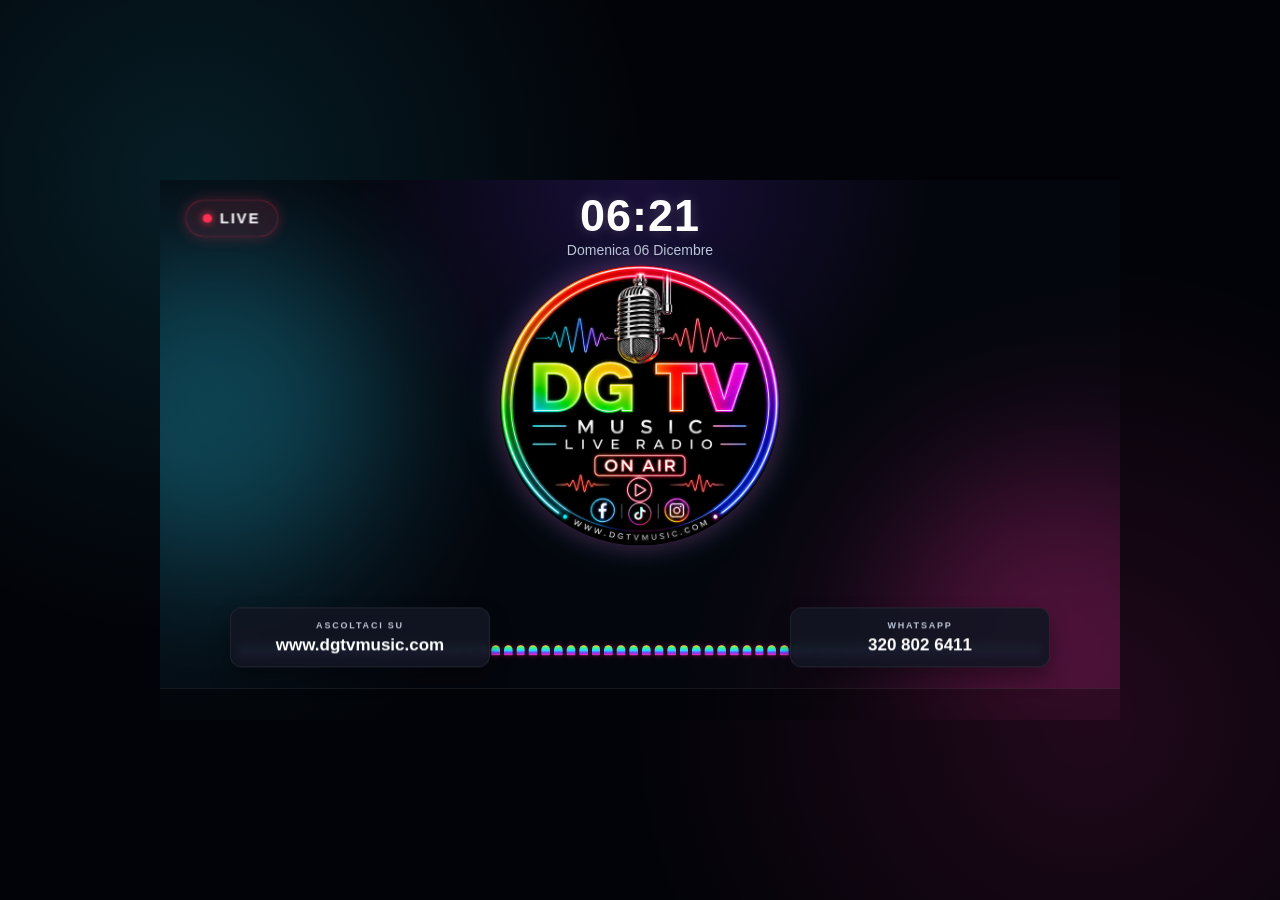
==== commit 44a81493: "Add files via upload" ====
--- a/tiktok/index.html
+++ b/tiktok/index.html
@@ -3,22 +3,94 @@
 <head>
 <meta charset="UTF-8">
 <meta name="viewport" content="width=device-width,initial-scale=1.0">
+
 <title>DG TV LIVE RADIO</title>
+
 <link rel="stylesheet" href="style.css">
 </head>
+
 <body>
+
 <div id="viewport">
+
 <div id="canvas">
+
 <div class="grid"></div>
+
 <div class="glow glow1"></div>
 <div class="glow glow2"></div>
+
 <div class="header">
-<div class="live-badge"><span></span>LIVE</div>
-<div class="clock"><div id="time">00:00</div><div id="date"></div></div>
+
+<div class="live-badge">
+<span></span>
+LIVE
 </div>
-<div class="logo-area"><img class="logo" src="assets/logo.jpg"></div>
-<div id="equalizer" class="equalizer"></div>
-<div class="ticker"><div>DG TV LIVE RADIO • WWW.DGTVMUSIC.COM • SEMPRE ON AIR • LA TUA MUSICA •</div></div>
-</div></div>
+
+<div class="clock">
+<div id="time">00:00</div>
+<div id="date">Giovedì 30 Luglio</div>
+</div>
+
+</div>
+
+<div class="logo-area">
+
+<img
+class="logo"
+src="assets/logo.jpg"
+alt="DG TV LIVE RADIO">
+
+</div>
+
+<div
+id="equalizer"
+class="equalizer">
+</div>
+
+<div class="bottom">
+
+<div class="info-box">
+
+<div class="title">
+ASCOLTACI SU
+</div>
+
+<div class="value">
+www.dgtvmusic.com
+</div>
+
+</div>
+
+<div class="info-box">
+
+<div class="title">
+WHATSAPP
+</div>
+
+<div class="value">
+320 802 6411
+</div>
+
+</div>
+
+</div>
+
+<div class="ticker">
+
+<div>
+
+DG TV LIVE RADIO • LA TUA MUSICA • LA TUA RADIO • SEMPRE ON AIR • WWW.DGTVMUSIC.COM • DG TV LIVE RADIO •
+
+</div>
+
+</div>
+
+</div>
+
+</div>
+
 <script src="app.js"></script>
-</body></html>+
+</body>
+</html>
--- a/tiktok/style.css
+++ b/tiktok/style.css
@@ -1,11 +1,621 @@
-:root{--bg:#04060d;--red:#ff3152;--pink:#ff2fa2;--cyan:#27dcff}
-*{margin:0;padding:0;box-sizing:border-box}html,body,#viewport{width:100%;height:100%;overflow:hidden;background:#020308;color:#fff;font-family:Arial}
-#canvas{position:relative;width:977px;height:721px;margin:auto;top:50%;transform:translateY(-50%);background:#04060d}
-.grid,.glow{position:absolute}.grid{inset:0;opacity:.2;background-image:linear-gradient(rgba(255,255,255,.03) 1px,transparent 1px),linear-gradient(90deg,rgba(255,255,255,.03) 1px,transparent 1px);background-size:40px 40px}
-.glow1{width:500px;height:500px;border-radius:50%;background:#27dcff33;filter:blur(120px);left:-150px;top:50px}
-.glow2{width:500px;height:500px;border-radius:50%;background:#ff2fa233;filter:blur(120px);right:-150px;bottom:-100px}
-.live-badge{position:absolute;left:25px;top:20px;padding:10px 20px;border-radius:30px;background:#ff315222;font-weight:700}.live-badge span{display:inline-block;width:10px;height:10px;background:#ff3152;border-radius:50%;margin-right:10px}
-.clock{position:absolute;top:15px;left:50%;transform:translateX(-50%);text-align:center}.clock #time{font-size:64px;font-weight:900}.clock #date{font-size:20px}
-.logo-area{position:absolute;top:130px;left:50%;transform:translateX(-50%)}.logo{width:320px;height:320px;border-radius:50%}
-.equalizer{position:absolute;left:50%;top:480px;transform:translateX(-50%);width:860px;height:110px;display:flex;align-items:flex-end;justify-content:center;gap:6px}.equalizer i{width:10px;background:linear-gradient(to top,#ff2fa2,#27dcff);border-radius:10px}
-.ticker{position:absolute;bottom:0;width:100%;height:42px;background:#0006;display:flex;align-items:center;overflow:hidden}.ticker div{padding-left:100%;white-space:nowrap;animation:t 20s linear infinite}@keyframes t{to{transform:translateX(-100%)}}
+:root{
+    --pink:#ff2fa2;
+    --violet:#7b37ff;
+    --cyan:#27dcff;
+    --red:#ff3152;
+    --green:#39f28d;
+    --yellow:#ffd33d;
+    --white:#ffffff;
+    --bg:#04060d;
+}
+
+*{
+    margin:0;
+    padding:0;
+    box-sizing:border-box;
+}
+
+html,
+body{
+    width:100%;
+    height:100%;
+    overflow:hidden;
+    font-family:Arial,Helvetica,sans-serif;
+    background:#020308;
+    color:#fff;
+}
+
+body{
+    display:flex;
+    justify-content:center;
+    align-items:center;
+}
+
+#viewport{
+    position:relative;
+    width:100vw;
+    height:100vh;
+    overflow:hidden;
+    background:
+        radial-gradient(circle at 15% 20%,rgba(39,220,255,.12),transparent 35%),
+        radial-gradient(circle at 85% 80%,rgba(255,47,162,.12),transparent 35%),
+        #020308;
+}
+
+#canvas{
+
+    position:absolute;
+
+    left:50%;
+    top:50%;
+
+    width:1920px;
+    height:1080px;
+
+    transform:translate(-50%,-50%);
+
+    overflow:hidden;
+
+    background:
+        radial-gradient(circle at 50% 0%,rgba(123,55,255,.18),transparent 40%),
+        radial-gradient(circle at 0% 50%,rgba(39,220,255,.10),transparent 35%),
+        radial-gradient(circle at 100% 100%,rgba(255,47,162,.12),transparent 40%),
+        var(--bg);
+
+}
+
+.grid{
+
+    position:absolute;
+    inset:0;
+
+    opacity:.35;
+
+    background-image:
+
+        linear-gradient(rgba(255,255,255,.03) 1px,transparent 1px),
+
+        linear-gradient(90deg,rgba(255,255,255,.03) 1px,transparent 1px);
+
+    background-size:40px 40px;
+
+}
+
+.glow{
+
+    position:absolute;
+
+    width:650px;
+    height:650px;
+
+    border-radius:50%;
+
+    filter:blur(140px);
+
+    opacity:.22;
+
+}
+
+.glow1{
+
+    left:-200px;
+    top:120px;
+
+    background:var(--cyan);
+
+}
+
+.glow2{
+
+    right:-200px;
+    bottom:-150px;
+
+    background:var(--pink);
+
+}
+
+/* =========================
+   HEADER
+========================= */
+
+.header{
+    position:absolute;
+    left:0;
+    top:0;
+    width:100%;
+    height:140px;
+}
+
+.live-badge{
+
+    position:absolute;
+
+    left:50px;
+    top:40px;
+
+    display:flex;
+    align-items:center;
+    gap:16px;
+
+    padding:18px 34px;
+
+    border-radius:60px;
+
+    background:rgba(255,49,82,.12);
+
+    border:2px solid rgba(255,49,82,.45);
+
+    box-shadow:0 0 30px rgba(255,49,82,.30);
+
+    font-size:30px;
+
+    font-weight:900;
+
+    letter-spacing:.12em;
+
+    backdrop-filter:blur(10px);
+
+}
+
+.live-badge span{
+
+    width:18px;
+    height:18px;
+
+    border-radius:50%;
+
+    background:var(--red);
+
+    box-shadow:0 0 16px var(--red);
+
+    animation:blink 1s infinite;
+
+}
+
+/* =========================
+   OROLOGIO
+========================= */
+
+.clock{
+
+    position:absolute;
+
+    left:50%;
+
+    top:25px;
+
+    transform:translateX(-50%);
+
+    text-align:center;
+
+}
+
+.clock #time{
+
+    font-size:90px;
+
+    font-weight:900;
+
+    line-height:1;
+
+    letter-spacing:2px;
+
+    text-shadow:0 0 25px rgba(255,255,255,.20);
+
+}
+
+.clock #date{
+
+    margin-top:10px;
+
+    font-size:28px;
+
+    color:#bfc6d7;
+
+    text-transform:capitalize;
+
+}
+
+/* =========================
+   LOGO
+========================= */
+
+.logo-area{
+
+    position:absolute;
+
+    top:170px;
+
+    left:50%;
+
+    transform:translateX(-50%);
+
+    width:560px;
+
+    height:560px;
+
+    display:flex;
+
+    justify-content:center;
+
+    align-items:center;
+
+}
+
+.logo{
+
+    width:560px;
+
+    height:560px;
+
+    object-fit:cover;
+
+    border-radius:50%;
+
+    box-shadow:
+
+        0 0 50px rgba(255,47,162,.28),
+
+        0 0 80px rgba(39,220,255,.18);
+
+    animation:float 5s ease-in-out infinite;
+
+}
+
+/* =========================
+   EQUALIZER
+========================= */
+
+.equalizer{
+
+    position:absolute;
+
+    left:50%;
+
+    top:760px;
+
+    transform:translateX(-50%);
+
+    width:1600px;
+
+    height:190px;
+
+    display:flex;
+
+    justify-content:center;
+
+    align-items:flex-end;
+
+    gap:8px;
+
+}
+
+.equalizer i{
+
+    width:18px;
+
+    min-height:20px;
+
+    border-radius:18px 18px 5px 5px;
+
+    background:linear-gradient(
+        to top,
+        var(--pink),
+        var(--violet),
+        var(--cyan),
+        var(--green),
+        var(--yellow)
+    );
+
+    box-shadow:0 0 12px rgba(255,47,162,.35);
+
+    animation:bar .8s ease-in-out infinite alternate;
+
+}
+
+/* ==========================================
+   BOX INFERIORI
+========================================== */
+
+.bottom{
+
+    position:absolute;
+
+    left:0;
+
+    right:0;
+
+    bottom:105px;
+
+    display:flex;
+
+    justify-content:space-between;
+
+    align-items:center;
+
+    padding:0 140px;
+
+}
+
+.info-box{
+
+    width:520px;
+
+    height:120px;
+
+    border-radius:24px;
+
+    background:rgba(18,22,35,.90);
+
+    border:1px solid rgba(255,255,255,.10);
+
+    display:flex;
+
+    flex-direction:column;
+
+    justify-content:center;
+
+    align-items:center;
+
+    box-shadow:0 20px 40px rgba(0,0,0,.35);
+
+    backdrop-filter:blur(10px);
+
+}
+
+.info-box .title{
+
+    font-size:18px;
+
+    color:#bfc6d7;
+
+    letter-spacing:.20em;
+
+    font-weight:700;
+
+}
+
+.info-box .value{
+
+    margin-top:10px;
+
+    font-size:34px;
+
+    font-weight:900;
+
+    color:#ffffff;
+
+}
+
+/* ==========================================
+   TICKER
+========================================== */
+
+.ticker{
+
+    position:absolute;
+
+    left:0;
+
+    bottom:0;
+
+    width:100%;
+
+    height:64px;
+
+    overflow:hidden;
+
+    display:flex;
+
+    align-items:center;
+
+    background:rgba(0,0,0,.35);
+
+    border-top:1px solid rgba(255,255,255,.10);
+
+}
+
+.ticker div{
+
+    white-space:nowrap;
+
+    padding-left:100%;
+
+    font-size:24px;
+
+    font-weight:800;
+
+    letter-spacing:.10em;
+
+    animation:ticker 24s linear infinite;
+
+}
+
+/* ==========================================
+   ANIMAZIONI
+========================================== */
+
+@keyframes blink{
+
+    50%{
+
+        opacity:.35;
+
+        transform:scale(.75);
+
+    }
+
+}
+
+@keyframes float{
+
+    50%{
+
+        transform:translateY(-10px);
+
+    }
+
+}
+
+@keyframes bar{
+
+    from{
+
+        height:24px;
+
+    }
+
+    to{
+
+        height:180px;
+
+    }
+
+}
+
+@keyframes ticker{
+
+    to{
+
+        transform:translateX(-100%);
+
+    }
+
+}
+
+/* ==========================================
+   RIFINITURE
+========================================== */
+
+.logo:hover{
+
+    transform:scale(1.03);
+
+    transition:.35s;
+
+}
+
+.info-box:hover{
+
+    border-color:rgba(39,220,255,.45);
+
+    box-shadow:
+        0 0 25px rgba(39,220,255,.20),
+        0 20px 45px rgba(0,0,0,.35);
+
+    transition:.30s;
+
+}
+
+.live-badge:hover{
+
+    box-shadow:
+        0 0 30px rgba(255,49,82,.45);
+
+}
+
+/* ==========================================
+   SCROLL BAR
+========================================== */
+
+::-webkit-scrollbar{
+
+    width:0;
+
+    height:0;
+
+}
+
+/* ==========================================
+   RESPONSIVE
+========================================== */
+
+@media (max-width:1600px){
+
+#canvas{
+
+    zoom:.85;
+
+}
+
+}
+
+@media (max-width:1400px){
+
+#canvas{
+
+    zoom:.75;
+
+}
+
+}
+
+@media (max-width:1200px){
+
+#canvas{
+
+    zoom:.65;
+
+}
+
+}
+
+/* ==========================================
+   ANIMAZIONE GLOW
+========================================== */
+
+.glow1{
+
+    animation:glowLeft 10s ease-in-out infinite;
+
+}
+
+.glow2{
+
+    animation:glowRight 12s ease-in-out infinite;
+
+}
+
+@keyframes glowLeft{
+
+    50%{
+
+        transform:
+        translate(40px,-20px)
+        scale(1.15);
+
+    }
+
+}
+
+@keyframes glowRight{
+
+    50%{
+
+        transform:
+        translate(-30px,30px)
+        scale(1.20);
+
+    }
+
+}
+
+/* ==========================================
+   EFFETTO LOGO
+========================================== */
+
+.logo{
+
+    transition:.40s;
+
+}
+
+.logo:hover{
+
+    transform:scale(1.05);
+
+}
+
+/* ==========================================
+   FINE FILE
+========================================== */
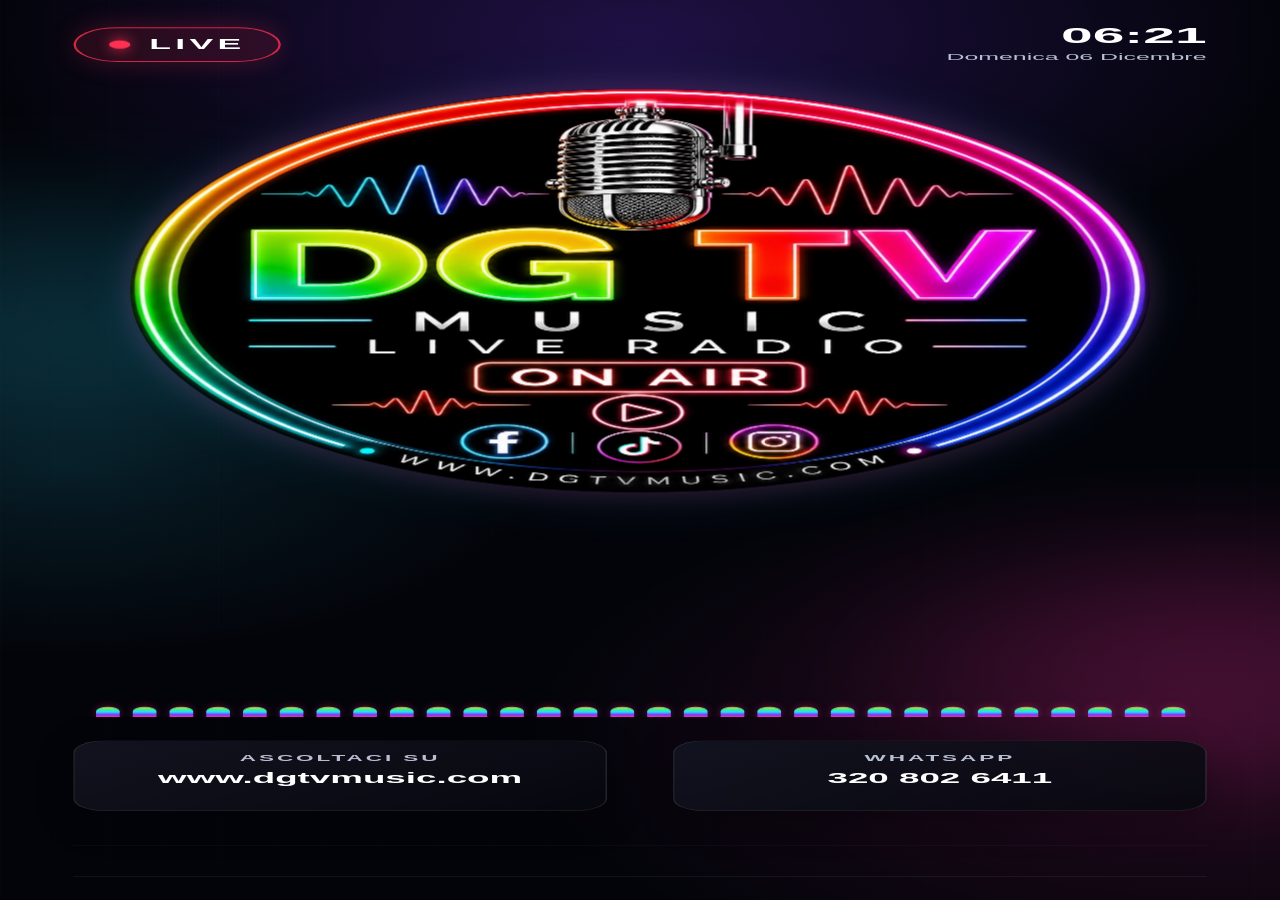
==== commit 0c831b45: "restore 15 luglio" ====
--- a/tiktok/index.html
+++ b/tiktok/index.html
@@ -1,96 +1,44 @@
-<!DOCTYPE html>
+<!doctype html>
 <html lang="it">
 <head>
-<meta charset="UTF-8">
-<meta name="viewport" content="width=device-width,initial-scale=1.0">
+  <meta charset="utf-8">
+  <meta name="viewport" content="width=device-width,initial-scale=1,maximum-scale=1,user-scalable=no">
+  <title>DG TV Live Radio</title>
+  <link rel="stylesheet" href="style.css">
+</head>
+<body>
+  <div id="viewport">
+    <main id="canvas">
+      <div class="grid"></div>
+      <div class="glow glow1"></div>
+      <div class="glow glow2"></div>
 
-<title>DG TV LIVE RADIO</title>
+      <div class="live-badge"><span></span>LIVE</div>
 
-<link rel="stylesheet" href="style.css">
-</head>
+      <div class="clock">
+        <strong id="time">--:--</strong>
+        <small id="date">--</small>
+      </div>
 
-<body>
+      <img class="logo" src="assets/logo.jpg" alt="DG TV Music Live Radio">
 
-<div id="viewport">
+      <div class="equalizer" id="equalizer"></div>
 
-<div id="canvas">
+      <div class="site-box info-box">
+        <small>ASCOLTACI SU</small>
+        <strong>www.dgtvmusic.com</strong>
+      </div>
 
-<div class="grid"></div>
+      <div class="whatsapp-box info-box">
+        <small>WHATSAPP</small>
+        <strong>320 802 6411</strong>
+      </div>
 
-<div class="glow glow1"></div>
-<div class="glow glow2"></div>
-
-<div class="header">
-
-<div class="live-badge">
-<span></span>
-LIVE
-</div>
-
-<div class="clock">
-<div id="time">00:00</div>
-<div id="date">Giovedì 30 Luglio</div>
-</div>
-
-</div>
-
-<div class="logo-area">
-
-<img
-class="logo"
-src="assets/logo.jpg"
-alt="DG TV LIVE RADIO">
-
-</div>
-
-<div
-id="equalizer"
-class="equalizer">
-</div>
-
-<div class="bottom">
-
-<div class="info-box">
-
-<div class="title">
-ASCOLTACI SU
-</div>
-
-<div class="value">
-www.dgtvmusic.com
-</div>
-
-</div>
-
-<div class="info-box">
-
-<div class="title">
-WHATSAPP
-</div>
-
-<div class="value">
-320 802 6411
-</div>
-
-</div>
-
-</div>
-
-<div class="ticker">
-
-<div>
-
-DG TV LIVE RADIO • LA TUA MUSICA • LA TUA RADIO • SEMPRE ON AIR • WWW.DGTVMUSIC.COM • DG TV LIVE RADIO •
-
-</div>
-
-</div>
-
-</div>
-
-</div>
-
-<script src="app.js"></script>
-
+      <div class="ticker">
+        <div>DG TV LIVE RADIO • LA TUA MUSICA • LA TUA RADIO • SEMPRE ON AIR • WWW.DGTVMUSIC.COM • DG TV LIVE RADIO •</div>
+      </div>
+    </main>
+  </div>
+  <script src="app.js"></script>
 </body>
 </html>
--- a/tiktok/style.css
+++ b/tiktok/style.css
@@ -1,621 +1,199 @@
+
 :root{
-    --pink:#ff2fa2;
-    --violet:#7b37ff;
-    --cyan:#27dcff;
-    --red:#ff3152;
-    --green:#39f28d;
-    --yellow:#ffd33d;
-    --white:#ffffff;
-    --bg:#04060d;
+  --pink:#ff2fa2;
+  --violet:#7b37ff;
+  --cyan:#27dcff;
+  --red:#ff3152;
+  --green:#39f28d;
+  --yellow:#ffd33d;
 }
-
-*{
-    margin:0;
-    padding:0;
-    box-sizing:border-box;
+*{box-sizing:border-box}
+html,body{
+  width:100%;
+  height:100%;
+  margin:0;
+  overflow:hidden;
+  background:#020308;
 }
-
-html,
 body{
-    width:100%;
-    height:100%;
-    overflow:hidden;
-    font-family:Arial,Helvetica,sans-serif;
-    background:#020308;
-    color:#fff;
+  display:flex;
+  align-items:flex-start;
+  justify-content:flex-start;
+  font-family:Arial,Helvetica,sans-serif;
+  color:#fff;
 }
-
-body{
-    display:flex;
-    justify-content:center;
-    align-items:center;
+#viewport{
+  position:relative;
+  width:100vw;
+  height:100vh;
+  overflow:hidden;
 }
-
-#viewport{
-    position:relative;
-    width:100vw;
-    height:100vh;
-    overflow:hidden;
-    background:
-        radial-gradient(circle at 15% 20%,rgba(39,220,255,.12),transparent 35%),
-        radial-gradient(circle at 85% 80%,rgba(255,47,162,.12),transparent 35%),
-        #020308;
+#canvas{
+  position:absolute;
+  left:0;
+  top:0;
+  width:1080px;
+  height:1920px;
+  overflow:hidden;
+  transform-origin:top left;
+  background:
+    radial-gradient(circle at 50% 4%,rgba(123,55,255,.24),transparent 29%),
+    radial-gradient(circle at 5% 52%,rgba(39,220,255,.11),transparent 28%),
+    radial-gradient(circle at 95% 82%,rgba(255,47,162,.13),transparent 31%),
+    #03040a;
 }
-
-#canvas{
-
-    position:absolute;
-
-    left:50%;
-    top:50%;
-
-    width:1920px;
-    height:1080px;
-
-    transform:translate(-50%,-50%);
-
-    overflow:hidden;
-
-    background:
-        radial-gradient(circle at 50% 0%,rgba(123,55,255,.18),transparent 40%),
-        radial-gradient(circle at 0% 50%,rgba(39,220,255,.10),transparent 35%),
-        radial-gradient(circle at 100% 100%,rgba(255,47,162,.12),transparent 40%),
-        var(--bg);
-
+.grid{
+  position:absolute;
+  inset:0;
+  opacity:.48;
+  background-image:
+    linear-gradient(rgba(255,255,255,.018) 1px,transparent 1px),
+    linear-gradient(90deg,rgba(255,255,255,.018) 1px,transparent 1px);
+  background-size:46px 46px;
 }
-
-.grid{
-
-    position:absolute;
-    inset:0;
-
-    opacity:.35;
-
-    background-image:
-
-        linear-gradient(rgba(255,255,255,.03) 1px,transparent 1px),
-
-        linear-gradient(90deg,rgba(255,255,255,.03) 1px,transparent 1px);
-
-    background-size:40px 40px;
-
+.glow{
+  position:absolute;
+  width:470px;
+  height:470px;
+  border-radius:50%;
+  filter:blur(110px);
+  opacity:.17;
 }
-
-.glow{
-
-    position:absolute;
-
-    width:650px;
-    height:650px;
-
-    border-radius:50%;
-
-    filter:blur(140px);
-
-    opacity:.22;
-
-}
-
-.glow1{
-
-    left:-200px;
-    top:120px;
-
-    background:var(--cyan);
-
-}
-
-.glow2{
-
-    right:-200px;
-    bottom:-150px;
-
-    background:var(--pink);
-
-}
-
-/* =========================
-   HEADER
-========================= */
-
-.header{
-    position:absolute;
-    left:0;
-    top:0;
-    width:100%;
-    height:140px;
-}
+.glow1{left:-170px;top:430px;background:var(--cyan)}
+.glow2{right:-180px;bottom:260px;background:var(--pink)}
 
 .live-badge{
-
-    position:absolute;
-
-    left:50px;
-    top:40px;
-
-    display:flex;
-    align-items:center;
-    gap:16px;
-
-    padding:18px 34px;
-
-    border-radius:60px;
-
-    background:rgba(255,49,82,.12);
-
-    border:2px solid rgba(255,49,82,.45);
-
-    box-shadow:0 0 30px rgba(255,49,82,.30);
-
-    font-size:30px;
-
-    font-weight:900;
-
-    letter-spacing:.12em;
-
-    backdrop-filter:blur(10px);
-
+  position:absolute;
+  left:62px;
+  top:58px;
+  height:74px;
+  padding:0 28px;
+  display:flex;
+  align-items:center;
+  gap:16px;
+  border:2px solid rgba(255,49,82,.78);
+  border-radius:999px;
+  background:rgba(255,49,82,.13);
+  box-shadow:0 0 34px rgba(255,49,82,.24);
+  font-size:30px;
+  font-weight:900;
+  letter-spacing:.12em;
 }
-
 .live-badge span{
-
-    width:18px;
-    height:18px;
-
-    border-radius:50%;
-
-    background:var(--red);
-
-    box-shadow:0 0 16px var(--red);
-
-    animation:blink 1s infinite;
-
+  width:18px;
+  height:18px;
+  border-radius:50%;
+  background:var(--red);
+  box-shadow:0 0 18px var(--red);
+  animation:blink 1.1s infinite;
 }
-
-/* =========================
-   OROLOGIO
-========================= */
-
 .clock{
-
-    position:absolute;
-
-    left:50%;
-
-    top:25px;
-
-    transform:translateX(-50%);
-
-    text-align:center;
-
+  position:absolute;
+  right:62px;
+  top:52px;
+  width:300px;
+  text-align:right;
 }
-
-.clock #time{
-
-    font-size:90px;
-
-    font-weight:900;
-
-    line-height:1;
-
-    letter-spacing:2px;
-
-    text-shadow:0 0 25px rgba(255,255,255,.20);
-
+.clock strong{
+  display:block;
+  font-size:48px;
+  line-height:1;
 }
-
-.clock #date{
-
-    margin-top:10px;
-
-    font-size:28px;
-
-    color:#bfc6d7;
-
-    text-transform:capitalize;
-
-}
-
-/* =========================
-   LOGO
-========================= */
-
-.logo-area{
-
-    position:absolute;
-
-    top:170px;
-
-    left:50%;
-
-    transform:translateX(-50%);
-
-    width:560px;
-
-    height:560px;
-
-    display:flex;
-
-    justify-content:center;
-
-    align-items:center;
-
+.clock small{
+  display:block;
+  margin-top:10px;
+  font-size:21px;
+  color:#b8bfd3;
+  text-transform:capitalize;
 }
 
 .logo{
-
-    width:560px;
-
-    height:560px;
-
-    object-fit:cover;
-
-    border-radius:50%;
-
-    box-shadow:
-
-        0 0 50px rgba(255,47,162,.28),
-
-        0 0 80px rgba(39,220,255,.18);
-
-    animation:float 5s ease-in-out infinite;
-
+  position:absolute;
+  left:110px;
+  top:190px;
+  width:860px;
+  height:860px;
+  object-fit:cover;
+  border-radius:50%;
+  box-shadow:
+    0 0 38px rgba(255,47,162,.21),
+    0 0 72px rgba(39,220,255,.15);
+  animation:float 4s ease-in-out infinite;
 }
 
-/* =========================
-   EQUALIZER
-========================= */
-
 .equalizer{
-
-    position:absolute;
-
-    left:50%;
-
-    top:760px;
-
-    transform:translateX(-50%);
-
-    width:1600px;
-
-    height:190px;
-
-    display:flex;
-
-    justify-content:center;
-
-    align-items:flex-end;
-
-    gap:8px;
-
+  position:absolute;
+  left:70px;
+  top:1080px;
+  width:940px;
+  height:450px;
+  display:flex;
+  align-items:flex-end;
+  justify-content:center;
+  gap:11px;
+  overflow:hidden;
 }
-
 .equalizer i{
-
-    width:18px;
-
-    min-height:20px;
-
-    border-radius:18px 18px 5px 5px;
-
-    background:linear-gradient(
-        to top,
-        var(--pink),
-        var(--violet),
-        var(--cyan),
-        var(--green),
-        var(--yellow)
-    );
-
-    box-shadow:0 0 12px rgba(255,47,162,.35);
-
-    animation:bar .8s ease-in-out infinite alternate;
-
-}
-
-/* ==========================================
-   BOX INFERIORI
-========================================== */
-
-.bottom{
-
-    position:absolute;
-
-    left:0;
-
-    right:0;
-
-    bottom:105px;
-
-    display:flex;
-
-    justify-content:space-between;
-
-    align-items:center;
-
-    padding:0 140px;
-
+  display:block;
+  width:20px;
+  min-height:22px;
+  border-radius:999px 999px 5px 5px;
+  background:linear-gradient(to top,var(--pink),var(--violet),var(--cyan),var(--green),var(--yellow));
+  box-shadow:0 0 12px rgba(255,47,162,.36);
+  animation:bar 1s ease-in-out infinite alternate;
 }
 
 .info-box{
-
-    width:520px;
-
-    height:120px;
-
-    border-radius:24px;
-
-    background:rgba(18,22,35,.90);
-
-    border:1px solid rgba(255,255,255,.10);
-
-    display:flex;
-
-    flex-direction:column;
-
-    justify-content:center;
-
-    align-items:center;
-
-    box-shadow:0 20px 40px rgba(0,0,0,.35);
-
-    backdrop-filter:blur(10px);
-
+  position:absolute;
+  top:1580px;
+  width:450px;
+  height:150px;
+  padding:26px 28px;
+  border-radius:26px;
+  background:linear-gradient(145deg,rgba(19,20,33,.93),rgba(7,8,14,.89));
+  border:1px solid rgba(255,255,255,.12);
+  box-shadow:0 20px 48px rgba(0,0,0,.31);
+  text-align:center;
+}
+.site-box{left:62px}
+.whatsapp-box{right:62px}
+.info-box small{
+  display:block;
+  color:#b8bfd3;
+  font-size:19px;
+  font-weight:800;
+  letter-spacing:.13em;
+}
+.info-box strong{
+  display:block;
+  margin-top:13px;
+  font-size:31px;
+  white-space:nowrap;
 }
 
-.info-box .title{
-
-    font-size:18px;
-
-    color:#bfc6d7;
-
-    letter-spacing:.20em;
-
-    font-weight:700;
-
+.ticker{
+  position:absolute;
+  left:62px;
+  bottom:50px;
+  width:956px;
+  height:66px;
+  overflow:hidden;
+  white-space:nowrap;
+  border-top:1px solid rgba(255,255,255,.12);
+  border-bottom:1px solid rgba(255,255,255,.12);
+  display:flex;
+  align-items:center;
+}
+.ticker div{
+  display:inline-block;
+  padding-left:100%;
+  animation:ticker 22s linear infinite;
+  font-size:20px;
+  font-weight:900;
+  letter-spacing:.1em;
 }
 
-.info-box .value{
-
-    margin-top:10px;
-
-    font-size:34px;
-
-    font-weight:900;
-
-    color:#ffffff;
-
-}
-
-/* ==========================================
-   TICKER
-========================================== */
-
-.ticker{
-
-    position:absolute;
-
-    left:0;
-
-    bottom:0;
-
-    width:100%;
-
-    height:64px;
-
-    overflow:hidden;
-
-    display:flex;
-
-    align-items:center;
-
-    background:rgba(0,0,0,.35);
-
-    border-top:1px solid rgba(255,255,255,.10);
-
-}
-
-.ticker div{
-
-    white-space:nowrap;
-
-    padding-left:100%;
-
-    font-size:24px;
-
-    font-weight:800;
-
-    letter-spacing:.10em;
-
-    animation:ticker 24s linear infinite;
-
-}
-
-/* ==========================================
-   ANIMAZIONI
-========================================== */
-
-@keyframes blink{
-
-    50%{
-
-        opacity:.35;
-
-        transform:scale(.75);
-
-    }
-
-}
-
-@keyframes float{
-
-    50%{
-
-        transform:translateY(-10px);
-
-    }
-
-}
-
-@keyframes bar{
-
-    from{
-
-        height:24px;
-
-    }
-
-    to{
-
-        height:180px;
-
-    }
-
-}
-
-@keyframes ticker{
-
-    to{
-
-        transform:translateX(-100%);
-
-    }
-
-}
-
-/* ==========================================
-   RIFINITURE
-========================================== */
-
-.logo:hover{
-
-    transform:scale(1.03);
-
-    transition:.35s;
-
-}
-
-.info-box:hover{
-
-    border-color:rgba(39,220,255,.45);
-
-    box-shadow:
-        0 0 25px rgba(39,220,255,.20),
-        0 20px 45px rgba(0,0,0,.35);
-
-    transition:.30s;
-
-}
-
-.live-badge:hover{
-
-    box-shadow:
-        0 0 30px rgba(255,49,82,.45);
-
-}
-
-/* ==========================================
-   SCROLL BAR
-========================================== */
-
-::-webkit-scrollbar{
-
-    width:0;
-
-    height:0;
-
-}
-
-/* ==========================================
-   RESPONSIVE
-========================================== */
-
-@media (max-width:1600px){
-
-#canvas{
-
-    zoom:.85;
-
-}
-
-}
-
-@media (max-width:1400px){
-
-#canvas{
-
-    zoom:.75;
-
-}
-
-}
-
-@media (max-width:1200px){
-
-#canvas{
-
-    zoom:.65;
-
-}
-
-}
-
-/* ==========================================
-   ANIMAZIONE GLOW
-========================================== */
-
-.glow1{
-
-    animation:glowLeft 10s ease-in-out infinite;
-
-}
-
-.glow2{
-
-    animation:glowRight 12s ease-in-out infinite;
-
-}
-
-@keyframes glowLeft{
-
-    50%{
-
-        transform:
-        translate(40px,-20px)
-        scale(1.15);
-
-    }
-
-}
-
-@keyframes glowRight{
-
-    50%{
-
-        transform:
-        translate(-30px,30px)
-        scale(1.20);
-
-    }
-
-}
-
-/* ==========================================
-   EFFETTO LOGO
-========================================== */
-
-.logo{
-
-    transition:.40s;
-
-}
-
-.logo:hover{
-
-    transform:scale(1.05);
-
-}
-
-/* ==========================================
-   FINE FILE
-========================================== */
+@keyframes blink{50%{opacity:.35;transform:scale(.8)}}
+@keyframes float{50%{transform:translateY(-7px)}}
+@keyframes bar{from{height:22px}to{height:430px}}
+@keyframes ticker{to{transform:translateX(-100%)}}
